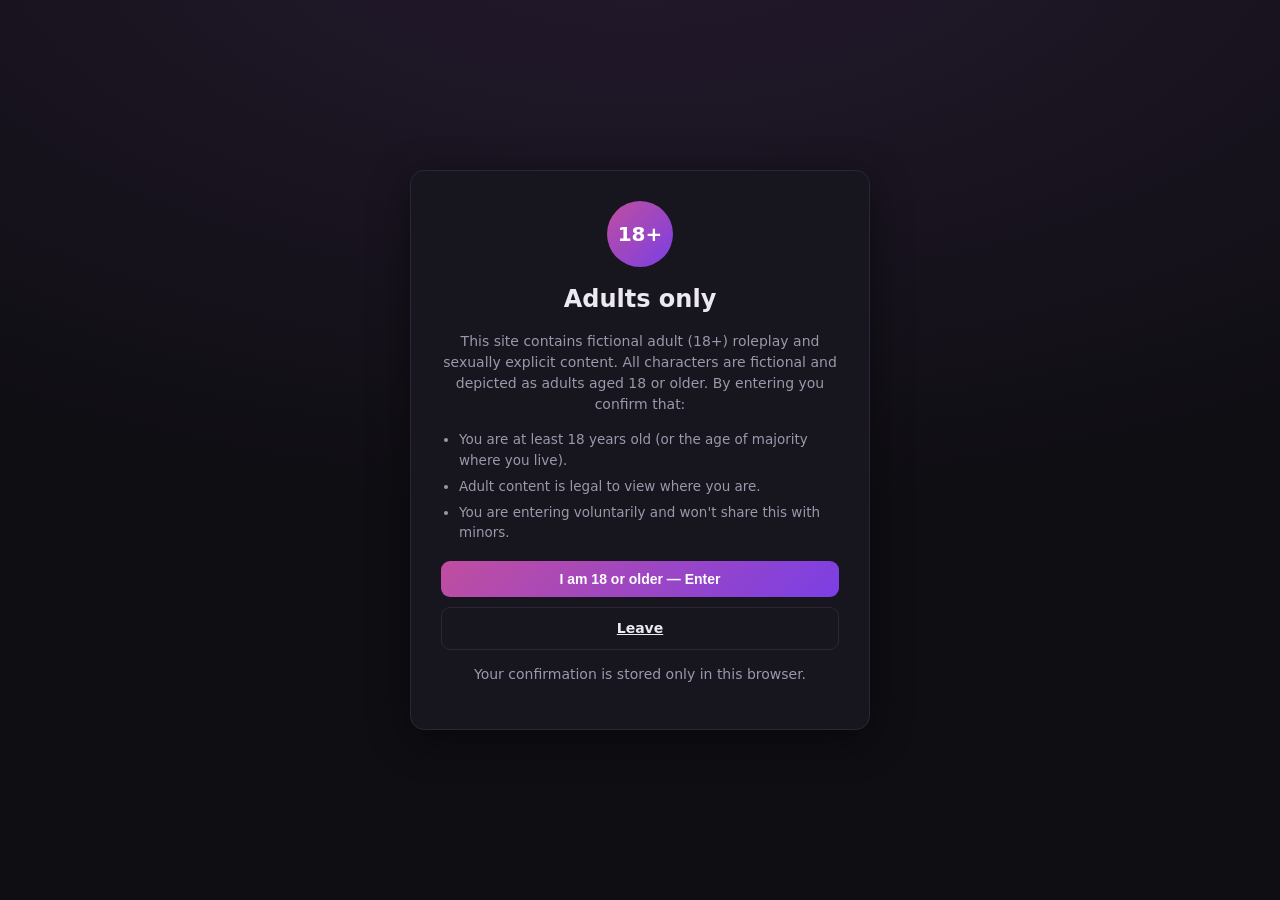
==== index.html @ 4c0aea86 "Add advanced Supernatural and Sci-fi character packs (9 each) Co-Authored-By: Claude Opus 4.8 <norep" ====
<!DOCTYPE html>
<html lang="en">
<head>
  <meta charset="UTF-8" />
  <meta name="viewport" content="width=device-width, initial-scale=1.0" />
  <meta name="robots" content="noindex, nofollow" />
  <title>Roleplay Chat</title>
  <link rel="stylesheet" href="css/style.css" />
</head>
<body>

  <!-- ============ AGE GATE ============ -->
  <div id="age-gate" class="age-gate" hidden>
    <div class="age-gate__box">
      <div class="age-gate__badge">18+</div>
      <h1>Adults only</h1>
      <p>This site contains fictional adult (18+) roleplay and sexually explicit
         content. All characters are fictional and depicted as adults aged 18 or
         older. By entering you confirm that:</p>
      <ul>
        <li>You are at least 18 years old (or the age of majority where you live).</li>
        <li>Adult content is legal to view where you are.</li>
        <li>You are entering voluntarily and won't share this with minors.</li>
      </ul>
      <div class="age-gate__actions">
        <button id="age-confirm" class="btn btn--primary">I am 18 or older — Enter</button>
        <a href="https://www.google.com" class="btn btn--ghost">Leave</a>
      </div>
      <p class="age-gate__fine">Your confirmation is stored only in this browser.</p>
    </div>
  </div>

  <!-- ============ MAIN APP ============ -->
  <div id="app" class="app" hidden>

    <!-- Sidebar -->
    <aside class="sidebar" id="sidebar">
      <div class="sidebar__head">
        <span class="brand">Roleplay</span>
        <button class="icon-btn" id="sidebar-close" title="Close">&times;</button>
      </div>

      <button class="btn btn--primary btn--block" id="new-character-btn">+ New character</button>
      <button class="btn btn--ghost btn--block" id="browse-btn" style="margin-top:8px">✨ Browse premade</button>
      <button class="btn btn--ghost btn--block" id="import-btn" style="margin-top:8px">⬇ Import card</button>

      <div class="sidebar__section-label">Characters</div>
      <div id="character-list" class="char-list"></div>

      <div class="sidebar__foot">
        <button class="btn btn--ghost btn--block" id="settings-btn">⚙ Settings</button>
      </div>
    </aside>

    <!-- Main panel -->
    <main class="main">
      <header class="topbar">
        <button class="icon-btn" id="sidebar-open" title="Menu">☰</button>
        <div class="topbar__title" id="topbar-title">Select a character</div>
        <div class="topbar__actions">
          <button class="icon-btn" id="chats-btn" title="All chats with this character" hidden>💬</button>
          <button class="icon-btn" id="memory-btn" title="What they remember" hidden>🧠</button>
          <button class="icon-btn" id="new-chat-btn" title="New scene (keeps memory)" hidden>New</button>
          <button class="icon-btn" id="edit-char-btn" title="Edit character" hidden>Edit</button>
        </div>
      </header>

      <!-- Empty / welcome state -->
      <section id="welcome" class="welcome">
        <div class="welcome__inner">
          <h2>Your private roleplay space</h2>
          <p>Create a character to begin, or pick one from the left.</p>
          <button class="btn btn--primary" id="welcome-new-btn">+ Create your first character</button>
          <button class="btn btn--ghost" id="welcome-browse-btn" style="margin-left:8px">✨ Browse premade</button>
          <p class="welcome__hint" id="welcome-key-hint" hidden>
            ⚠ You haven't added your free AI key yet.
            <button class="linkbtn" id="welcome-open-settings">Add it in Settings →</button>
          </p>
        </div>
      </section>

      <!-- Chat -->
      <section id="chat" class="chat" hidden>
        <div id="messages" class="messages"></div>
        <form id="composer" class="composer">
          <textarea id="composer-input" class="composer__input" rows="1"
                    placeholder="Message, *action*, /image …, /remember …, /continue"></textarea>
          <button type="button" class="btn btn--ghost composer__send" id="image-btn"
                  title="Generate image (uses typed text, or a picture of the character)">🎨</button>
          <button type="submit" class="btn btn--primary composer__send" id="send-btn">Send</button>
        </form>
        <div class="composer__row">
          <button class="linkbtn" id="regen-btn" type="button">↻ Regenerate</button>
          <span class="composer__status" id="chat-status"></span>
        </div>
      </section>
    </main>
  </div>

  <!-- ============ CHARACTER EDITOR MODAL ============ -->
  <div id="char-modal" class="modal" hidden>
    <div class="modal__box">
      <div class="modal__head">
        <h2 id="char-modal-title">New character</h2>
        <button class="icon-btn" id="char-modal-close">&times;</button>
      </div>
      <div class="modal__body">
        <div class="cf-avatar">
          <div class="cf-avatar__frame"><img id="cf-avatar-img" class="cf-avatar__img" alt="avatar" /></div>
          <button type="button" class="btn btn--ghost" id="cf-reroll">🎲 Reroll avatar</button>
        </div>
        <label>Name
          <input type="text" id="cf-name" placeholder="e.g. Aria" maxlength="60" />
        </label>
        <label>Age <span class="hint">(must be 18+)</span>
          <input type="number" id="cf-age" min="18" max="999" value="21" />
        </label>
        <label>Short description / appearance
          <textarea id="cf-appearance" rows="2" placeholder="Looks, vibe, style…"></textarea>
        </label>
        <label>Personality
          <textarea id="cf-personality" rows="3" placeholder="Traits, likes, quirks, how they speak…"></textarea>
        </label>
        <label>Scenario / setting
          <textarea id="cf-scenario" rows="3" placeholder="Where you are, your relationship, what's happening…"></textarea>
        </label>
        <label>First message (greeting)
          <textarea id="cf-greeting" rows="3" placeholder="What the character says first…"></textarea>
        </label>
        <label>Tags <span class="hint">(comma separated)</span>
          <input type="text" id="cf-tags" placeholder="e.g. romance, fantasy" />
        </label>
      </div>
      <div class="modal__foot">
        <button class="btn btn--danger" id="cf-delete" hidden>Delete</button>
        <div class="spacer"></div>
        <button class="btn btn--ghost" id="cf-cancel">Cancel</button>
        <button class="btn btn--primary" id="cf-save">Save</button>
      </div>
    </div>
  </div>

  <!-- ============ GALLERY MODAL ============ -->
  <div id="gallery-modal" class="modal" hidden>
    <div class="modal__box modal__box--wide">
      <div class="modal__head">
        <h2>Browse premade characters</h2>
        <button class="icon-btn" id="gallery-close">&times;</button>
      </div>
      <div class="gallery__controls">
        <input type="text" id="gallery-search" placeholder="Search by name, trait, scenario…" />
        <div id="gallery-tags" class="chips"></div>
      </div>
      <div class="modal__body">
        <p class="hint" style="margin:-4px 0 12px">
          All characters are original fictional adults (18+). Pick one to copy into
          your list — you can edit everything before saving. Avatars are generated
          on first view, so they may take a moment to appear.
        </p>
        <div id="gallery-grid" class="gallery__grid"></div>
      </div>
    </div>
  </div>

  <!-- ============ IMPORT MODAL ============ -->
  <div id="import-modal" class="modal" hidden>
    <div class="modal__box">
      <div class="modal__head">
        <h2>Import a character card</h2>
        <button class="icon-btn" id="import-close">&times;</button>
      </div>
      <div class="modal__body">
        <p class="hint" style="margin-top:0">
          Bring in characters from Chub / CharacterHub, JanitorAI, SpicyChat,
          SillyTavern, TavernAI and similar sites. On the site, use its
          <b>Export</b> / <b>Download</b> button to get the character's
          <b>PNG card</b> or <b>JSON</b>, then drop it here. All imports are
          treated as fictional adults (18+).
        </p>
        <div id="import-drop" class="dropzone">
          <div>📥 Drop a <b>.png</b> card or <b>.json</b> here</div>
          <div class="hint">or</div>
          <label class="btn btn--ghost" for="import-file">Choose a file</label>
          <input type="file" id="import-file" accept=".png,.json,image/png,application/json" hidden />
        </div>
        <label style="margin-top:16px">…or paste character JSON
          <textarea id="import-paste" rows="5" placeholder='{ "name": "...", "description": "...", "first_mes": "..." }'></textarea>
        </label>
        <button class="btn btn--primary btn--block" id="import-paste-btn">Import pasted JSON</button>
      </div>
    </div>
  </div>

  <!-- ============ SESSIONS MODAL ============ -->
  <div id="sessions-modal" class="modal" hidden>
    <div class="modal__box">
      <div class="modal__head">
        <h2 id="sessions-title">Chats</h2>
        <button class="icon-btn" id="sessions-close">&times;</button>
      </div>
      <div class="modal__body">
        <p class="hint" style="margin-top:0">Keep several separate scenes with the same character.
          Each has its own messages, and they remember you in all of them.</p>
        <div id="sessions-list" class="slist"></div>
      </div>
      <div class="modal__foot">
        <button class="btn btn--primary btn--block" id="sessions-new">+ New scene</button>
      </div>
    </div>
  </div>

  <!-- ============ MEMORY MODAL ============ -->
  <div id="memory-modal" class="modal" hidden>
    <div class="modal__box">
      <div class="modal__head">
        <h2 id="memory-title">Memory</h2>
        <button class="icon-btn" id="memory-close">&times;</button>
      </div>
      <div class="modal__body">
        <p class="hint" style="margin-top:0">This is what the character carries into every new chat.
          Edit it freely — anything you write here they will treat as true.</p>
        <label>Story so far <span class="hint">(auto-written every few turns)</span>
          <textarea id="memory-summary" rows="6" placeholder="Nothing remembered yet…"></textarea>
        </label>
        <label>Pinned facts <span class="hint">(one per line — always remembered)</span>
          <textarea id="memory-facts" rows="5" placeholder="e.g. My name is Alex&#10;I like being called sir"></textarea>
        </label>
      </div>
      <div class="modal__foot">
        <button class="btn btn--danger" id="memory-forget">Forget all</button>
        <div class="spacer"></div>
        <button class="btn btn--primary" id="memory-save">Save</button>
      </div>
    </div>
  </div>

  <!-- ============ SETTINGS MODAL ============ -->
  <div id="settings-modal" class="modal" hidden>
    <div class="modal__box">
      <div class="modal__head">
        <h2>Settings</h2>
        <button class="icon-btn" id="settings-modal-close">&times;</button>
      </div>
      <div class="modal__body">
        <div class="setup-guide">
          <strong>Get your free AI key (2 min, no credit card):</strong>
          <ol>
            <li>Open <a href="https://openrouter.ai" target="_blank" rel="noopener">openrouter.ai</a> and sign in.</li>
            <li>Go to <b>Keys</b> → <b>Create Key</b> → copy it.</li>
            <li>Paste it below. It's saved only in this browser.</li>
          </ol>
        </div>

        <label>OpenRouter API key
          <input type="password" id="set-key" placeholder="sk-or-..." autocomplete="off" />
        </label>

        <label>Model
          <select id="set-model"></select>
        </label>
        <p class="hint" id="model-hint"></p>

        <label>Response length (max tokens)
          <input type="number" id="set-maxtokens" min="128" max="4096" step="64" value="800" />
        </label>

        <label>Creativity (temperature): <span id="temp-val">0.9</span>
          <input type="range" id="set-temp" min="0" max="1.5" step="0.05" value="0.9" />
        </label>

        <label class="chk">
          <input type="checkbox" id="set-stream" /> Stream replies as they are written
        </label>

        <hr />
        <div class="setup-guide">
          <strong>🧑 Your persona</strong> — tell characters who <em>you</em> are.
          They'll use this in every chat.
        </div>
        <label class="chk">
          <input type="checkbox" id="set-persona-on" /> Use my persona
        </label>
        <label>Your name
          <input type="text" id="set-persona-name" placeholder="What characters call you" />
        </label>
        <label>About you
          <textarea id="set-persona-desc" rows="3" placeholder="Age, appearance, personality, what you like — whatever you want them to know."></textarea>
        </label>

        <hr />
        <div class="setup-guide">
          <strong>🔊 Read aloud</strong> — have replies spoken out loud, hands-free.
          Uses your device's built-in voices, free and offline.
        </div>
        <label class="chk">
          <input type="checkbox" id="set-tts-on" /> Read replies aloud automatically
        </label>
        <label>Voice
          <select id="set-tts-voice"></select>
        </label>
        <label>Speed: <span id="tts-rate-val">1</span>
          <input type="range" id="set-tts-rate" min="0.5" max="1.6" step="0.05" value="1" />
        </label>

        <hr />
        <div class="setup-guide">
          <strong>🎨 Image generation</strong> — choose where pictures come from.
          <b>Pollinations</b> is free and needs no key but filters some content.
          <b>Venice</b> is keyed and uncensored (get a key at
          <a href="https://venice.ai" target="_blank" rel="noopener">venice.ai</a> → API).
        </div>
        <label>Image provider
          <select id="set-imgprovider"></select>
        </label>
        <p class="hint" id="imgprovider-hint"></p>

        <label>Image size
          <select id="set-imgsize">
            <option value="512">512 × 512 (fastest)</option>
            <option value="768" selected>768 × 768 (recommended)</option>
            <option value="1024">1024 × 1024 (slow, best)</option>
          </select>
        </label>

        <!-- Pollinations -->
        <div class="prov prov--pollinations">
          <label>Pollinations model
            <select id="set-imgmodel"></select>
          </label>
        </div>

        <!-- Venice -->
        <div class="prov prov--venice" hidden>
          <label>Venice API key
            <input type="password" id="set-venicekey" placeholder="paste your Venice key" autocomplete="off" />
          </label>
          <label>Venice model <span class="hint">(uncensored: venice-sd35, or try lustify-sdxl)</span>
            <input type="text" id="set-venicemodel" placeholder="venice-sd35" />
          </label>
          <label>Image proxy URL <span class="hint">(optional — fixes browser CORS; deploy proxy/ and paste its URL)</span>
            <input type="text" id="set-imgproxy" placeholder="https://your-worker.workers.dev" />
          </label>
          <p class="hint">Keyed image APIs are called from your browser. If Venice blocks that (CORS), deploy the free proxy in <b>proxy/</b> and paste its URL above. Pollinations never needs one.</p>
        </div>

        <!-- Custom -->
        <div class="prov prov--custom" hidden>
          <label>Custom image endpoint <span class="hint">(GET URL; {prompt} and {key} are filled in)</span>
            <input type="text" id="set-imgcustom" placeholder="https://provider/gen?prompt={prompt}&key={key}" />
          </label>
          <label>Custom API key <span class="hint">(only if the endpoint uses {key})</span>
            <input type="password" id="set-imgkey" placeholder="key for {key} above" autocomplete="off" />
          </label>
        </div>

        <hr />
        <div class="danger-zone">
          <button class="btn btn--ghost" id="export-data">Export backup</button>
          <button class="btn btn--ghost" id="import-data">Restore backup</button>
          <input type="file" id="import-data-file" accept=".json,application/json" hidden />
          <button class="btn btn--danger" id="wipe-data">Erase everything</button>
        </div>
      </div>
      <div class="modal__foot">
        <div class="spacer"></div>
        <button class="btn btn--primary" id="settings-save">Save</button>
      </div>
    </div>
  </div>

  <div id="toast" class="toast" hidden></div>

  <script src="js/config.js"></script>
  <script src="js/presets.js"></script>
  <script src="js/uncensored-ais.js"></script>
  <script src="js/flagship-ais.js"></script>
  <script src="js/spicy-females.js"></script>
  <script src="js/pack-romance.js"></script>
  <script src="js/pack-femdom.js"></script>
  <script src="js/pack-fantasy.js"></script>
  <script src="js/pack-supernatural.js"></script>
  <script src="js/pack-scifi.js"></script>
  <script src="js/storage.js"></script>
  <script src="js/agegate.js"></script>
  <script src="js/api.js"></script>
  <script src="js/image.js"></script>
  <script src="js/tts.js"></script>
  <script src="js/memory.js"></script>
  <script src="js/memoryui.js"></script>
  <script src="js/characters.js"></script>
  <script src="js/gallery.js"></script>
  <script src="js/importer.js"></script>
  <script src="js/sessions.js"></script>
  <script src="js/chat.js"></script>
  <script src="js/app.js"></script>
</body>
</html>
---- css/style.css ----
:root {
  --bg: #0f0e13;
  --bg-2: #17151d;
  --bg-3: #1f1c28;
  --panel: #17151d;
  --border: #2b2735;
  --text: #ece9f1;
  --text-dim: #9d97ac;
  --accent: #c04ea0;
  --accent-2: #7b3fe4;
  --accent-grad: linear-gradient(135deg, #c04ea0, #7b3fe4);
  --danger: #e0556b;
  --radius: 14px;
  --radius-sm: 9px;
  --shadow: 0 10px 40px rgba(0,0,0,.45);
}

* { box-sizing: border-box; }
html, body { height: 100%; margin: 0; }
body {
  background: var(--bg);
  color: var(--text);
  font: 15px/1.5 system-ui, -apple-system, "Segoe UI", Roboto, sans-serif;
  overflow: hidden;
}
[hidden] { display: none !important; }
a { color: var(--accent); }

/* ---------- Buttons ---------- */
.btn {
  border: 1px solid var(--border);
  background: var(--bg-3);
  color: var(--text);
  padding: 10px 16px;
  border-radius: var(--radius-sm);
  cursor: pointer;
  font-size: 14px;
  font-weight: 600;
  transition: transform .06s ease, filter .15s ease, background .15s ease;
}
.btn:hover { filter: brightness(1.12); }
.btn:active { transform: translateY(1px); }
.btn--primary { background: var(--accent-grad); border: none; color: #fff; }
.btn--ghost { background: transparent; }
.btn--danger { background: transparent; border-color: var(--danger); color: var(--danger); }
.btn--block { width: 100%; }
.icon-btn {
  background: transparent; border: none; color: var(--text-dim);
  font-size: 20px; cursor: pointer; padding: 6px 10px; border-radius: 8px;
}
.icon-btn:hover { background: var(--bg-3); color: var(--text); }
.linkbtn {
  background: none; border: none; color: var(--accent);
  cursor: pointer; font-size: 13px; padding: 0; font-weight: 600;
}
.linkbtn:hover { text-decoration: underline; }

/* ---------- Age gate ---------- */
.age-gate {
  position: fixed; inset: 0; z-index: 100;
  display: grid; place-items: center; padding: 20px;
  background: radial-gradient(1200px 600px at 50% -10%, #241a2e, var(--bg));
}
.age-gate__box {
  max-width: 460px; width: 100%;
  background: var(--panel); border: 1px solid var(--border);
  border-radius: var(--radius); padding: 30px; box-shadow: var(--shadow);
  text-align: center;
}
.age-gate__badge {
  width: 66px; height: 66px; margin: 0 auto 14px;
  display: grid; place-items: center; border-radius: 50%;
  background: var(--accent-grad); color: #fff; font-weight: 800; font-size: 20px;
}
.age-gate h1 { margin: 0 0 12px; font-size: 24px; }
.age-gate p { color: var(--text-dim); font-size: 14px; }
.age-gate ul { text-align: left; color: var(--text-dim); font-size: 13.5px; margin: 14px 0; padding-left: 18px; }
.age-gate ul li { margin: 6px 0; }
.age-gate__actions { display: flex; flex-direction: column; gap: 10px; margin-top: 18px; }
.age-gate__fine { font-size: 12px; margin-top: 14px; }

/* ---------- App layout ---------- */
.app { display: flex; height: 100%; }

.sidebar {
  width: 270px; flex-shrink: 0;
  background: var(--bg-2); border-right: 1px solid var(--border);
  display: flex; flex-direction: column; padding: 14px;
}
.sidebar__head { display: flex; align-items: center; justify-content: space-between; margin-bottom: 14px; }
.brand {
  font-weight: 800; font-size: 18px;
  background: var(--accent-grad); -webkit-background-clip: text; background-clip: text; color: transparent;
}
#sidebar-close { display: none; }
.sidebar__section-label { color: var(--text-dim); font-size: 12px; text-transform: uppercase; letter-spacing: .05em; margin: 18px 4px 8px; }
.char-list { flex: 1; overflow-y: auto; display: flex; flex-direction: column; gap: 6px; }
.sidebar__foot { margin-top: 12px; }

.char-item {
  display: flex; align-items: center; gap: 10px;
  padding: 9px 10px; border-radius: var(--radius-sm); cursor: pointer;
  border: 1px solid transparent;
}
.char-item:hover { background: var(--bg-3); }
.char-item.is-active { background: var(--bg-3); border-color: var(--border); }
.char-item__avatar {
  width: 34px; height: 34px; border-radius: 50%; flex-shrink: 0; overflow: hidden;
  display: grid; place-items: center; font-weight: 700; color: #fff;
  background: var(--accent-grad); font-size: 15px;
}
.char-item__avatarimg { width: 100%; height: 100%; object-fit: cover; }
.char-item__name { font-weight: 600; font-size: 14px; }
.char-item__meta { font-size: 12px; color: var(--text-dim); }

/* ---------- Main ---------- */
.main { flex: 1; display: flex; flex-direction: column; min-width: 0; }
.topbar {
  display: flex; align-items: center; gap: 10px;
  padding: 12px 16px; border-bottom: 1px solid var(--border); background: var(--bg-2);
}
#sidebar-open { display: none; }
.topbar__title { font-weight: 700; flex: 1; overflow: hidden; text-overflow: ellipsis; white-space: nowrap; }
.topbar__actions { display: flex; gap: 4px; }
.topbar__actions .icon-btn { font-size: 14px; font-weight: 600; }

/* ---------- Welcome ---------- */
.welcome { flex: 1; display: grid; place-items: center; padding: 30px; }
.welcome__inner { text-align: center; max-width: 420px; }
.welcome__inner h2 { margin: 0 0 8px; }
.welcome__inner p { color: var(--text-dim); }
.welcome__hint { margin-top: 20px; background: var(--bg-3); padding: 12px; border-radius: var(--radius-sm); border: 1px solid var(--border); }

/* ---------- Chat ---------- */
.chat { flex: 1; display: flex; flex-direction: column; min-height: 0; }
.messages { flex: 1; overflow-y: auto; padding: 20px; display: flex; flex-direction: column; gap: 14px; }
.msg { max-width: 760px; width: fit-content; padding: 11px 15px; border-radius: var(--radius); white-space: pre-wrap; word-wrap: break-word; }
.msg--user { align-self: flex-end; background: var(--accent-2); color: #fff; border-bottom-right-radius: 4px; }
.msg--bot { align-self: flex-start; background: var(--bg-3); border: 1px solid var(--border); border-bottom-left-radius: 4px; }
.msg--bot em { color: var(--text-dim); font-style: italic; }
.msg__typing { display: inline-flex; gap: 4px; }
.msg__typing span { width: 7px; height: 7px; border-radius: 50%; background: var(--text-dim); animation: blink 1.2s infinite; }
.msg__typing span:nth-child(2){ animation-delay:.2s } .msg__typing span:nth-child(3){ animation-delay:.4s }
@keyframes blink { 0%,60%,100%{opacity:.3} 30%{opacity:1} }

.msg--image { padding: 8px; max-width: 420px; }
.msg__img { display: block; width: 100%; border-radius: 10px; }
.msg__imgcap { margin-top: 8px; font-size: 12px; color: var(--text-dim); line-height: 1.35; }
.msg__imgloading { display: flex; align-items: center; gap: 8px; padding: 30px 14px; color: var(--text-dim); font-size: 13px; }

.composer { display: flex; gap: 10px; padding: 12px 16px 4px; border-top: 1px solid var(--border); }
#image-btn { font-size: 18px; padding: 10px 14px; }
.composer__input {
  flex: 1; resize: none; background: var(--bg-3); border: 1px solid var(--border);
  color: var(--text); border-radius: var(--radius-sm); padding: 11px 13px; font: inherit; max-height: 160px;
}
.composer__input:focus { outline: none; border-color: var(--accent); }
.composer__send { align-self: flex-end; }
.composer__row { display: flex; align-items: center; gap: 14px; padding: 4px 16px 12px; }
.composer__status { font-size: 12px; color: var(--text-dim); }

/* ---------- Modals ---------- */
.modal { position: fixed; inset: 0; z-index: 90; display: grid; place-items: center; padding: 16px; background: rgba(0,0,0,.6); }
.modal__box { width: 100%; max-width: 520px; max-height: 90vh; display: flex; flex-direction: column;
  background: var(--panel); border: 1px solid var(--border); border-radius: var(--radius); box-shadow: var(--shadow); }
.modal__box--wide { max-width: 900px; }
.modal__head { display: flex; align-items: center; justify-content: space-between; padding: 16px 18px; border-bottom: 1px solid var(--border); }
.modal__head h2 { margin: 0; font-size: 18px; }
.modal__body { padding: 18px; overflow-y: auto; }
.modal__body label { display: block; margin-bottom: 14px; font-size: 13px; color: var(--text-dim); font-weight: 600; }
.modal__body input, .modal__body textarea, .modal__body select {
  width: 100%; margin-top: 6px; background: var(--bg-3); border: 1px solid var(--border);
  color: var(--text); border-radius: var(--radius-sm); padding: 10px 12px; font: inherit; resize: vertical;
}
.modal__body input:focus, .modal__body textarea:focus, .modal__body select:focus { outline: none; border-color: var(--accent); }
.modal__foot { display: flex; align-items: center; gap: 10px; padding: 14px 18px; border-top: 1px solid var(--border); }
.spacer { flex: 1; }
.hint { color: var(--text-dim); font-weight: 400; font-size: 12px; }

.setup-guide { background: var(--bg-3); border: 1px solid var(--border); border-radius: var(--radius-sm); padding: 14px; margin-bottom: 18px; font-size: 13.5px; }
.setup-guide ol { margin: 8px 0 0; padding-left: 18px; color: var(--text-dim); }
.setup-guide li { margin: 4px 0; }
.danger-zone { display: flex; gap: 10px; }
.prov label:last-child { margin-bottom: 0; }

.dropzone {
  border: 2px dashed var(--border); border-radius: var(--radius);
  padding: 26px 16px; text-align: center; display: flex; flex-direction: column;
  align-items: center; gap: 10px; color: var(--text-dim);
}
.dropzone.is-drag { border-color: var(--accent); background: var(--bg-3); }
.dropzone .btn { cursor: pointer; }

/* ---------- Gallery ---------- */
.gallery__controls { padding: 14px 18px 0; }
#gallery-search {
  width: 100%; background: var(--bg-3); border: 1px solid var(--border);
  color: var(--text); border-radius: var(--radius-sm); padding: 10px 12px; font: inherit;
}
#gallery-search:focus { outline: none; border-color: var(--accent); }
.chips { display: flex; flex-wrap: wrap; gap: 7px; margin-top: 12px; }
.chip {
  background: var(--bg-3); border: 1px solid var(--border); color: var(--text-dim);
  padding: 5px 12px; border-radius: 30px; cursor: pointer; font-size: 12.5px; font-weight: 600; text-transform: capitalize;
}
.chip:hover { color: var(--text); }
.chip.is-active { background: var(--accent-grad); border: none; color: #fff; }

.gallery__grid { display: grid; grid-template-columns: repeat(auto-fill, minmax(180px, 1fr)); gap: 14px; }
.gcard {
  background: var(--bg-3); border: 1px solid var(--border); border-radius: var(--radius);
  overflow: hidden; display: flex; flex-direction: column;
}
.gcard__imgwrap {
  position: relative; width: 100%; aspect-ratio: 1;
  display: grid; place-items: center;
  background: var(--accent-grad); color: #fff; font-weight: 800; font-size: 30px;
}
.gcard__img {
  position: absolute; inset: 0; width: 100%; height: 100%; object-fit: cover;
  opacity: 0; transition: opacity .3s ease;
}
.gcard__imgwrap.is-loaded .gcard__img { opacity: 1; }
.gcard__body { padding: 10px 12px; flex: 1; }
.gcard__name { font-weight: 700; font-size: 15px; }
.gcard__meta { font-size: 12px; color: var(--text-dim); text-transform: capitalize; margin-bottom: 6px; }
.gcard__desc { font-size: 12.5px; color: var(--text-dim); line-height: 1.4;
  display: -webkit-box; -webkit-line-clamp: 3; -webkit-box-orient: vertical; overflow: hidden; }
.gcard__tags { font-size: 11px; color: var(--accent); margin-top: 8px; text-transform: capitalize; }
.gcard .btn { margin: 0 10px 10px; }

/* Curated rows */
.gallery__rows { display: flex; flex-direction: column; gap: 22px; }
.grow__title { font-weight: 700; font-size: 15px; margin: 0 0 10px; }
.grow__track { display: flex; gap: 12px; overflow-x: auto; padding-bottom: 6px; scroll-snap-type: x proximity; }
.grow__track::-webkit-scrollbar { height: 8px; }
.grow__track::-webkit-scrollbar-thumb { background: var(--border); border-radius: 4px; }
.gcard--row { width: 165px; flex: 0 0 165px; scroll-snap-align: start; }

/* Editor avatar preview */
.cf-avatar { display: flex; flex-direction: column; align-items: center; gap: 10px; margin-bottom: 18px; }
.cf-avatar__frame {
  width: 104px; height: 104px; border-radius: 50%; overflow: hidden;
  border: 2px solid var(--border); background: var(--bg-3); flex-shrink: 0;
}
.cf-avatar__img { width: 100%; height: 100%; object-fit: cover; }

/* ---------- Toast ---------- */
.toast {
  position: fixed; bottom: 24px; left: 50%; transform: translateX(-50%);
  background: var(--bg-3); border: 1px solid var(--border); color: var(--text);
  padding: 11px 18px; border-radius: 30px; z-index: 200; box-shadow: var(--shadow); font-size: 14px;
}

/* ---------- Mobile ---------- */
@media (max-width: 760px) {
  .sidebar {
    position: fixed; inset: 0 auto 0 0; z-index: 80; transform: translateX(-100%);
    transition: transform .22s ease; box-shadow: var(--shadow);
  }
  .sidebar.is-open { transform: translateX(0); }
  #sidebar-close, #sidebar-open { display: block; }
  .msg { max-width: 90%; }
}

/* ---------- Message wrappers + per-message actions ---------- */
.msgwrap { display: flex; flex-direction: column; gap: 4px; max-width: 100%; }
.msgwrap--user { align-items: flex-end; }
.msgwrap--bot  { align-items: flex-start; }
.msgwrap .msg { max-width: 760px; }

.msgacts { display: flex; gap: 2px; align-items: center; opacity: 0; transition: opacity .15s ease; flex-wrap: wrap; }
.msgwrap:hover .msgacts,
.msgwrap:last-child .msgacts { opacity: 1; }
@media (hover: none) { .msgacts { opacity: 1; } }

.msgact {
  background: transparent; border: 1px solid transparent; color: var(--text-dim);
  font-size: 13px; padding: 3px 7px; border-radius: 7px; cursor: pointer; line-height: 1;
}
.msgact:hover { background: var(--bg-3); border-color: var(--border); color: var(--text); }
.msgact--count { color: var(--text-dim); font-size: 12px; cursor: default; padding: 3px 4px; }

.msg__edit {
  width: 100%; max-width: 760px; min-height: 90px;
  background: var(--bg-3); border: 1px solid var(--accent); color: var(--text);
  border-radius: var(--radius); padding: 11px 14px; font: inherit; resize: vertical;
}
.msg__edit:focus { outline: none; }

/* ---------- Chat sessions list ---------- */
.slist { display: flex; flex-direction: column; gap: 8px; }
.srow {
  display: flex; align-items: center; gap: 8px;
  background: var(--bg-3); border: 1px solid var(--border);
  border-radius: var(--radius-sm); padding: 10px 12px;
}
.srow.is-active { border-color: var(--accent); }
.srow__main { flex: 1; cursor: pointer; min-width: 0; }
.srow__title { font-weight: 600; font-size: 14px; overflow: hidden; text-overflow: ellipsis; white-space: nowrap; }
.srow__meta { font-size: 12px; color: var(--text-dim); margin-top: 2px; }
.srow__acts { display: flex; gap: 2px; flex-shrink: 0; }

/* ---------- Checkbox rows in settings ---------- */
.chk {
  display: flex !important; align-items: center; gap: 10px;
  color: var(--text) !important; font-weight: 600; cursor: pointer;
}
.chk input { width: auto !important; margin: 0 !important; accent-color: var(--accent); transform: scale(1.15); }
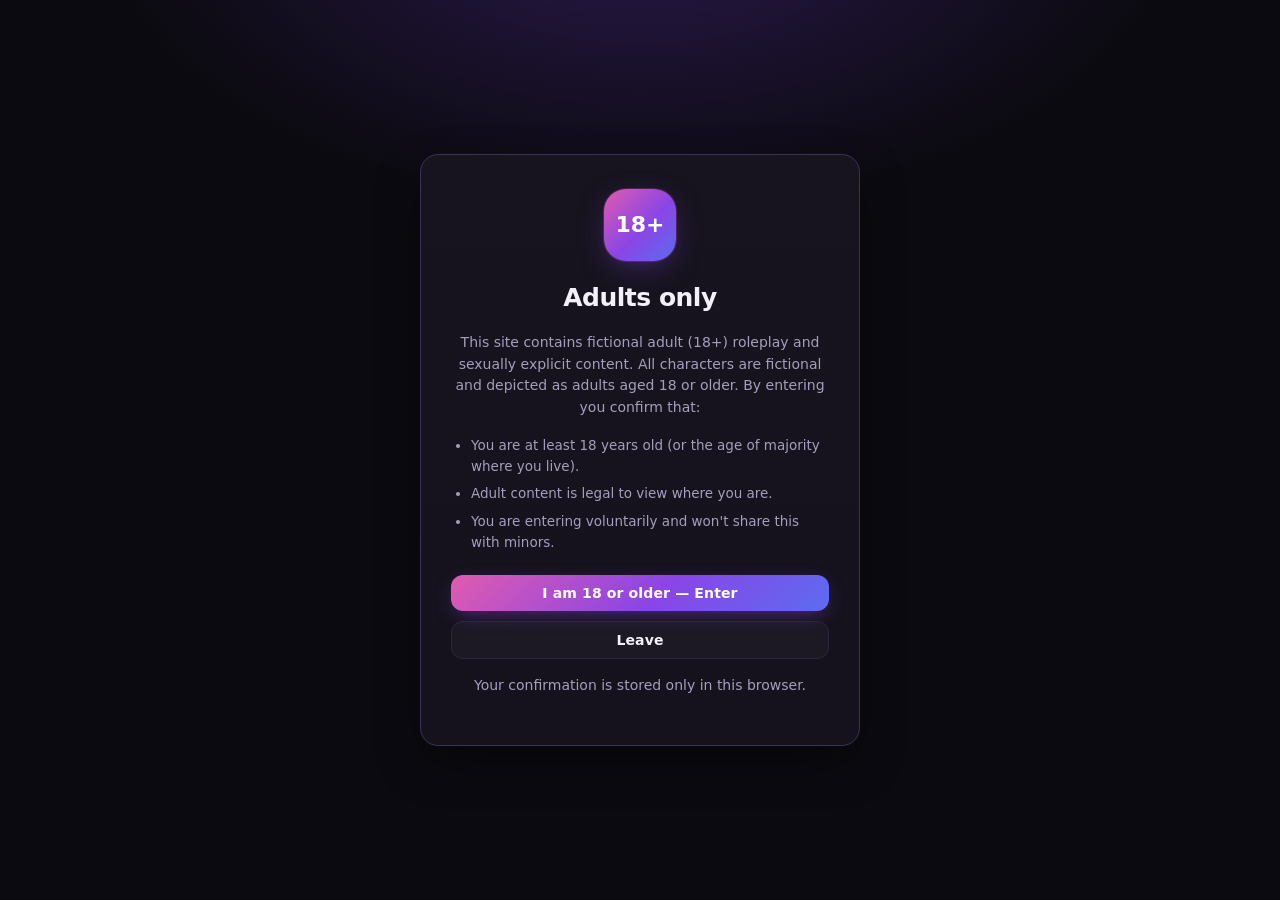
==== commit 6907ba7e: "Add con-artist character: Delilah 'Silk' Vance A charming, silver-tongued grifter for fictional role" ====
--- a/index.html
+++ b/index.html
@@ -373,13 +373,19 @@
   <script src="js/config.js"></script>
   <script src="js/presets.js"></script>
   <script src="js/uncensored-ais.js"></script>
-  <script src="js/flagship-ais.js"></script>
   <script src="js/spicy-females.js"></script>
   <script src="js/pack-romance.js"></script>
   <script src="js/pack-femdom.js"></script>
   <script src="js/pack-fantasy.js"></script>
   <script src="js/pack-supernatural.js"></script>
   <script src="js/pack-scifi.js"></script>
+  <script src="js/pack-slice.js"></script>
+  <script src="js/pack-playful.js"></script>
+  <script src="js/pack-mature.js"></script>
+  <script src="js/pack-monster.js"></script>
+  <script src="js/pack-office.js"></script>
+  <script src="js/pack-groups.js"></script>
+  <script src="js/pack-extra.js"></script>
   <script src="js/storage.js"></script>
   <script src="js/agegate.js"></script>
   <script src="js/api.js"></script>
--- a/css/style.css
+++ b/css/style.css
@@ -1,309 +1,396 @@
+/* ============================================================
+   Roleplay Chat — v2 UI
+   Polished, modern dark theme. Class names preserved so the
+   existing JS keeps working; this is a visual overhaul.
+   ============================================================ */
+
 :root {
-  --bg: #0f0e13;
-  --bg-2: #17151d;
-  --bg-3: #1f1c28;
-  --panel: #17151d;
-  --border: #2b2735;
-  --text: #ece9f1;
-  --text-dim: #9d97ac;
-  --accent: #c04ea0;
-  --accent-2: #7b3fe4;
-  --accent-grad: linear-gradient(135deg, #c04ea0, #7b3fe4);
-  --danger: #e0556b;
-  --radius: 14px;
-  --radius-sm: 9px;
-  --shadow: 0 10px 40px rgba(0,0,0,.45);
+  --bg:        #0b0a10;
+  --bg-1:      #121019;
+  --bg-2:      #17141f;
+  --bg-3:      #201b2b;
+  --bg-4:      #2a2438;
+  --panel:     #15121d;
+  --glass:     rgba(28, 22, 40, 0.72);
+  --border:    #2c2640;
+  --border-2:  #3a3355;
+  --text:      #f3f0f9;
+  --text-dim:  #a49fbb;
+  --text-mute: #726c88;
+  --accent:    #d24ba6;
+  --accent-2:  #7b3fe4;
+  --accent-3:  #4f8cff;
+  --accent-grad: linear-gradient(135deg, #e05bb0 0%, #8a45e6 55%, #5b6cf0 100%);
+  --accent-soft: rgba(210, 75, 166, 0.14);
+  --danger:    #ff5c74;
+  --ok:        #46d19e;
+  --radius:    18px;
+  --radius-sm: 12px;
+  --radius-xs: 9px;
+  --shadow:    0 18px 50px -12px rgba(0,0,0,.6);
+  --shadow-sm: 0 6px 20px -6px rgba(0,0,0,.5);
+  --glow:      0 0 0 1px rgba(210,75,166,.25), 0 8px 30px -8px rgba(138,69,230,.5);
+  --font: "Inter", system-ui, -apple-system, "Segoe UI", Roboto, "Helvetica Neue", sans-serif;
 }
 
 * { box-sizing: border-box; }
 html, body { height: 100%; margin: 0; }
 body {
-  background: var(--bg);
+  background:
+    radial-gradient(1100px 700px at 15% -10%, rgba(123,63,228,.18), transparent 60%),
+    radial-gradient(900px 600px at 100% 0%, rgba(210,75,166,.14), transparent 55%),
+    var(--bg);
   color: var(--text);
-  font: 15px/1.5 system-ui, -apple-system, "Segoe UI", Roboto, sans-serif;
+  font: 15px/1.55 var(--font);
+  -webkit-font-smoothing: antialiased;
   overflow: hidden;
 }
 [hidden] { display: none !important; }
-a { color: var(--accent); }
+a { color: var(--accent); text-decoration: none; }
+a:hover { text-decoration: underline; }
+::selection { background: rgba(210,75,166,.35); }
+
+/* nicer scrollbars */
+*::-webkit-scrollbar { width: 10px; height: 10px; }
+*::-webkit-scrollbar-thumb { background: var(--bg-4); border-radius: 20px; border: 2px solid transparent; background-clip: padding-box; }
+*::-webkit-scrollbar-thumb:hover { background: var(--border-2); background-clip: padding-box; }
 
 /* ---------- Buttons ---------- */
 .btn {
-  border: 1px solid var(--border);
-  background: var(--bg-3);
+  border: 1px solid var(--border-2);
+  background: linear-gradient(180deg, var(--bg-3), var(--bg-2));
   color: var(--text);
-  padding: 10px 16px;
+  padding: 10px 17px;
   border-radius: var(--radius-sm);
   cursor: pointer;
-  font-size: 14px;
-  font-weight: 600;
-  transition: transform .06s ease, filter .15s ease, background .15s ease;
-}
-.btn:hover { filter: brightness(1.12); }
-.btn:active { transform: translateY(1px); }
-.btn--primary { background: var(--accent-grad); border: none; color: #fff; }
-.btn--ghost { background: transparent; }
-.btn--danger { background: transparent; border-color: var(--danger); color: var(--danger); }
+  font: 600 14px var(--font);
+  letter-spacing: .01em;
+  transition: transform .08s ease, box-shadow .18s ease, filter .18s ease, background .18s ease, border-color .18s ease;
+}
+.btn:hover { transform: translateY(-1px); border-color: var(--accent); box-shadow: var(--shadow-sm); }
+.btn:active { transform: translateY(0); }
+.btn--primary {
+  background: var(--accent-grad); border: none; color: #fff;
+  box-shadow: 0 6px 20px -6px rgba(138,69,230,.6);
+}
+.btn--primary:hover { filter: brightness(1.07); box-shadow: 0 10px 26px -6px rgba(138,69,230,.75); }
+.btn--ghost { background: rgba(255,255,255,.03); border-color: var(--border); }
+.btn--ghost:hover { background: rgba(255,255,255,.06); }
+.btn--danger { background: transparent; border-color: rgba(255,92,116,.5); color: var(--danger); }
+.btn--danger:hover { background: rgba(255,92,116,.1); border-color: var(--danger); }
 .btn--block { width: 100%; }
+
 .icon-btn {
   background: transparent; border: none; color: var(--text-dim);
-  font-size: 20px; cursor: pointer; padding: 6px 10px; border-radius: 8px;
-}
-.icon-btn:hover { background: var(--bg-3); color: var(--text); }
+  font-size: 18px; cursor: pointer; padding: 7px 10px; border-radius: 10px; line-height: 1;
+  transition: background .15s ease, color .15s ease;
+}
+.icon-btn:hover { background: rgba(255,255,255,.07); color: var(--text); }
+
 .linkbtn {
   background: none; border: none; color: var(--accent);
-  cursor: pointer; font-size: 13px; padding: 0; font-weight: 600;
+  cursor: pointer; font: 600 13px var(--font); padding: 0;
 }
 .linkbtn:hover { text-decoration: underline; }
 
 /* ---------- Age gate ---------- */
 .age-gate {
   position: fixed; inset: 0; z-index: 100;
-  display: grid; place-items: center; padding: 20px;
-  background: radial-gradient(1200px 600px at 50% -10%, #241a2e, var(--bg));
+  display: grid; place-items: center; padding: 22px;
+  background:
+    radial-gradient(900px 500px at 50% -10%, rgba(123,63,228,.28), transparent 60%),
+    var(--bg);
 }
 .age-gate__box {
-  max-width: 460px; width: 100%;
-  background: var(--panel); border: 1px solid var(--border);
-  border-radius: var(--radius); padding: 30px; box-shadow: var(--shadow);
+  max-width: 440px; width: 100%;
+  background: linear-gradient(180deg, var(--bg-2), var(--panel));
+  border: 1px solid var(--border-2);
+  border-radius: var(--radius); padding: 34px 30px; box-shadow: var(--shadow);
   text-align: center;
 }
 .age-gate__badge {
-  width: 66px; height: 66px; margin: 0 auto 14px;
-  display: grid; place-items: center; border-radius: 50%;
-  background: var(--accent-grad); color: #fff; font-weight: 800; font-size: 20px;
-}
-.age-gate h1 { margin: 0 0 12px; font-size: 24px; }
+  width: 72px; height: 72px; margin: 0 auto 18px;
+  display: grid; place-items: center; border-radius: 22px;
+  background: var(--accent-grad); color: #fff; font-weight: 800; font-size: 22px;
+  box-shadow: var(--glow);
+}
+.age-gate h1 { margin: 0 0 12px; font-size: 25px; letter-spacing: -.02em; }
 .age-gate p { color: var(--text-dim); font-size: 14px; }
-.age-gate ul { text-align: left; color: var(--text-dim); font-size: 13.5px; margin: 14px 0; padding-left: 18px; }
-.age-gate ul li { margin: 6px 0; }
-.age-gate__actions { display: flex; flex-direction: column; gap: 10px; margin-top: 18px; }
-.age-gate__fine { font-size: 12px; margin-top: 14px; }
+.age-gate ul { text-align: left; color: var(--text-dim); font-size: 13.5px; margin: 16px 0; padding-left: 20px; }
+.age-gate ul li { margin: 7px 0; }
+.age-gate__actions { display: flex; flex-direction: column; gap: 10px; margin-top: 22px; }
+.age-gate__fine { font-size: 12px; margin-top: 16px; color: var(--text-mute); }
 
 /* ---------- App layout ---------- */
 .app { display: flex; height: 100%; }
 
 .sidebar {
-  width: 270px; flex-shrink: 0;
-  background: var(--bg-2); border-right: 1px solid var(--border);
-  display: flex; flex-direction: column; padding: 14px;
-}
-.sidebar__head { display: flex; align-items: center; justify-content: space-between; margin-bottom: 14px; }
+  width: 288px; flex-shrink: 0;
+  background: linear-gradient(180deg, var(--bg-1), var(--bg));
+  border-right: 1px solid var(--border);
+  display: flex; flex-direction: column; padding: 16px;
+}
+.sidebar__head { display: flex; align-items: center; justify-content: space-between; margin-bottom: 16px; padding: 2px; }
 .brand {
-  font-weight: 800; font-size: 18px;
+  font-weight: 800; font-size: 20px; letter-spacing: -.02em;
   background: var(--accent-grad); -webkit-background-clip: text; background-clip: text; color: transparent;
 }
+.brand::before { content: "❤"; -webkit-text-fill-color: initial; margin-right: 7px; font-size: 15px; filter: hue-rotate(-10deg); }
 #sidebar-close { display: none; }
-.sidebar__section-label { color: var(--text-dim); font-size: 12px; text-transform: uppercase; letter-spacing: .05em; margin: 18px 4px 8px; }
-.char-list { flex: 1; overflow-y: auto; display: flex; flex-direction: column; gap: 6px; }
-.sidebar__foot { margin-top: 12px; }
+.sidebar__section-label { color: var(--text-mute); font-size: 11px; text-transform: uppercase; letter-spacing: .12em; margin: 20px 6px 10px; font-weight: 700; }
+.char-list { flex: 1; overflow-y: auto; display: flex; flex-direction: column; gap: 4px; margin: 0 -4px; padding: 0 4px; }
+.sidebar__foot { margin-top: 12px; padding-top: 12px; border-top: 1px solid var(--border); }
 
 .char-item {
-  display: flex; align-items: center; gap: 10px;
+  display: flex; align-items: center; gap: 12px;
   padding: 9px 10px; border-radius: var(--radius-sm); cursor: pointer;
-  border: 1px solid transparent;
-}
-.char-item:hover { background: var(--bg-3); }
-.char-item.is-active { background: var(--bg-3); border-color: var(--border); }
+  border: 1px solid transparent; transition: background .14s ease, border-color .14s ease;
+}
+.char-item:hover { background: rgba(255,255,255,.04); }
+.char-item.is-active { background: var(--accent-soft); border-color: rgba(210,75,166,.35); }
 .char-item__avatar {
-  width: 34px; height: 34px; border-radius: 50%; flex-shrink: 0; overflow: hidden;
+  width: 40px; height: 40px; border-radius: 13px; flex-shrink: 0; overflow: hidden;
   display: grid; place-items: center; font-weight: 700; color: #fff;
-  background: var(--accent-grad); font-size: 15px;
+  background: var(--accent-grad); font-size: 15px; box-shadow: var(--shadow-sm);
 }
 .char-item__avatarimg { width: 100%; height: 100%; object-fit: cover; }
 .char-item__name { font-weight: 600; font-size: 14px; }
-.char-item__meta { font-size: 12px; color: var(--text-dim); }
+.char-item__meta { font-size: 12px; color: var(--text-mute); margin-top: 1px; }
 
 /* ---------- Main ---------- */
 .main { flex: 1; display: flex; flex-direction: column; min-width: 0; }
 .topbar {
   display: flex; align-items: center; gap: 10px;
-  padding: 12px 16px; border-bottom: 1px solid var(--border); background: var(--bg-2);
+  padding: 13px 18px; border-bottom: 1px solid var(--border);
+  background: var(--glass); backdrop-filter: blur(14px); -webkit-backdrop-filter: blur(14px);
+  z-index: 5;
 }
 #sidebar-open { display: none; }
-.topbar__title { font-weight: 700; flex: 1; overflow: hidden; text-overflow: ellipsis; white-space: nowrap; }
-.topbar__actions { display: flex; gap: 4px; }
-.topbar__actions .icon-btn { font-size: 14px; font-weight: 600; }
+.topbar__title { font-weight: 700; font-size: 15.5px; flex: 1; overflow: hidden; text-overflow: ellipsis; white-space: nowrap; letter-spacing: -.01em; }
+.topbar__actions { display: flex; gap: 2px; }
+.topbar__actions .icon-btn { font-size: 15px; }
 
 /* ---------- Welcome ---------- */
 .welcome { flex: 1; display: grid; place-items: center; padding: 30px; }
-.welcome__inner { text-align: center; max-width: 420px; }
-.welcome__inner h2 { margin: 0 0 8px; }
-.welcome__inner p { color: var(--text-dim); }
-.welcome__hint { margin-top: 20px; background: var(--bg-3); padding: 12px; border-radius: var(--radius-sm); border: 1px solid var(--border); }
+.welcome__inner { text-align: center; max-width: 460px; }
+.welcome__inner h2 { margin: 0 0 10px; font-size: 27px; letter-spacing: -.02em; }
+.welcome__inner p { color: var(--text-dim); margin: 0 0 22px; }
+.welcome__hint { margin-top: 24px; background: var(--bg-2); padding: 14px 16px; border-radius: var(--radius-sm); border: 1px solid var(--border); font-size: 13.5px; }
 
 /* ---------- Chat ---------- */
 .chat { flex: 1; display: flex; flex-direction: column; min-height: 0; }
-.messages { flex: 1; overflow-y: auto; padding: 20px; display: flex; flex-direction: column; gap: 14px; }
-.msg { max-width: 760px; width: fit-content; padding: 11px 15px; border-radius: var(--radius); white-space: pre-wrap; word-wrap: break-word; }
-.msg--user { align-self: flex-end; background: var(--accent-2); color: #fff; border-bottom-right-radius: 4px; }
-.msg--bot { align-self: flex-start; background: var(--bg-3); border: 1px solid var(--border); border-bottom-left-radius: 4px; }
-.msg--bot em { color: var(--text-dim); font-style: italic; }
-.msg__typing { display: inline-flex; gap: 4px; }
-.msg__typing span { width: 7px; height: 7px; border-radius: 50%; background: var(--text-dim); animation: blink 1.2s infinite; }
+.messages { flex: 1; overflow-y: auto; padding: 22px clamp(14px, 5vw, 60px); display: flex; flex-direction: column; gap: 6px; }
+
+.msgwrap { display: flex; flex-direction: column; gap: 5px; max-width: 100%; margin-bottom: 6px; }
+.msgwrap--user { align-items: flex-end; }
+.msgwrap--bot  { align-items: flex-start; }
+.msgwrap .msg { max-width: min(760px, 88%); }
+
+.msg {
+  width: fit-content; padding: 12px 16px; border-radius: var(--radius);
+  white-space: pre-wrap; word-wrap: break-word; line-height: 1.6;
+  animation: msgIn .22s ease;
+}
+@keyframes msgIn { from { opacity: 0; transform: translateY(6px); } to { opacity: 1; transform: none; } }
+.msg--user {
+  background: var(--accent-grad); color: #fff; border-bottom-right-radius: 6px;
+  box-shadow: 0 6px 18px -8px rgba(138,69,230,.55);
+}
+.msg--bot {
+  background: var(--bg-2); border: 1px solid var(--border); border-bottom-left-radius: 6px;
+}
+.msg--bot em { color: var(--accent); font-style: italic; opacity: .92; }
+.msg__typing { display: inline-flex; gap: 5px; padding: 2px 0; }
+.msg__typing span { width: 7px; height: 7px; border-radius: 50%; background: var(--accent); animation: blink 1.2s infinite; }
 .msg__typing span:nth-child(2){ animation-delay:.2s } .msg__typing span:nth-child(3){ animation-delay:.4s }
-@keyframes blink { 0%,60%,100%{opacity:.3} 30%{opacity:1} }
-
-.msg--image { padding: 8px; max-width: 420px; }
-.msg__img { display: block; width: 100%; border-radius: 10px; }
-.msg__imgcap { margin-top: 8px; font-size: 12px; color: var(--text-dim); line-height: 1.35; }
-.msg__imgloading { display: flex; align-items: center; gap: 8px; padding: 30px 14px; color: var(--text-dim); font-size: 13px; }
-
-.composer { display: flex; gap: 10px; padding: 12px 16px 4px; border-top: 1px solid var(--border); }
-#image-btn { font-size: 18px; padding: 10px 14px; }
+@keyframes blink { 0%,60%,100%{opacity:.25; transform: translateY(0)} 30%{opacity:1; transform: translateY(-3px)} }
+
+.msg--image { padding: 7px; max-width: min(420px, 88%); }
+.msg__img { display: block; width: 100%; border-radius: 13px; }
+.msg__imgcap { margin-top: 9px; padding: 0 6px 4px; font-size: 12px; color: var(--text-mute); line-height: 1.4; }
+.msg__imgloading { display: flex; align-items: center; gap: 9px; padding: 34px 16px; color: var(--text-dim); font-size: 13px; }
+
+.msgacts { display: flex; gap: 3px; align-items: center; flex-wrap: wrap; opacity: 0; transform: translateY(-2px); transition: opacity .16s ease, transform .16s ease; }
+.msgwrap:hover .msgacts, .msgwrap:last-child .msgacts { opacity: 1; transform: none; }
+@media (hover: none) { .msgacts { opacity: 1; transform: none; } }
+.msgact {
+  background: transparent; border: 1px solid transparent; color: var(--text-mute);
+  font-size: 13px; padding: 4px 8px; border-radius: 8px; cursor: pointer; line-height: 1;
+  transition: background .14s, color .14s, border-color .14s;
+}
+.msgact:hover { background: var(--bg-3); border-color: var(--border); color: var(--text); }
+.msgact--count { color: var(--text-dim); cursor: default; font-variant-numeric: tabular-nums; }
+.msg__edit {
+  width: min(760px, 88vw); min-height: 96px;
+  background: var(--bg-2); border: 1px solid var(--accent); color: var(--text);
+  border-radius: var(--radius); padding: 12px 15px; font: inherit; resize: vertical;
+  box-shadow: var(--glow);
+}
+.msg__edit:focus { outline: none; }
+
+/* ---------- Composer ---------- */
+.composer {
+  display: flex; gap: 10px; padding: 14px clamp(14px, 5vw, 60px) 6px;
+  border-top: 1px solid var(--border); background: var(--glass);
+  backdrop-filter: blur(14px); -webkit-backdrop-filter: blur(14px);
+}
 .composer__input {
-  flex: 1; resize: none; background: var(--bg-3); border: 1px solid var(--border);
-  color: var(--text); border-radius: var(--radius-sm); padding: 11px 13px; font: inherit; max-height: 160px;
-}
-.composer__input:focus { outline: none; border-color: var(--accent); }
-.composer__send { align-self: flex-end; }
-.composer__row { display: flex; align-items: center; gap: 14px; padding: 4px 16px 12px; }
-.composer__status { font-size: 12px; color: var(--text-dim); }
+  flex: 1; resize: none; background: var(--bg-2); border: 1px solid var(--border-2);
+  color: var(--text); border-radius: 14px; padding: 12px 15px; font: inherit; max-height: 160px;
+  transition: border-color .15s ease, box-shadow .15s ease;
+}
+.composer__input::placeholder { color: var(--text-mute); }
+.composer__input:focus { outline: none; border-color: var(--accent); box-shadow: 0 0 0 3px var(--accent-soft); }
+.composer__send { align-self: flex-end; height: 46px; }
+#image-btn { font-size: 18px; padding: 0 15px; align-self: flex-end; height: 46px; }
+.composer__row { display: flex; align-items: center; gap: 16px; padding: 7px clamp(14px, 5vw, 60px) 12px; }
+.composer__status { font-size: 12px; color: var(--text-mute); }
 
 /* ---------- Modals ---------- */
-.modal { position: fixed; inset: 0; z-index: 90; display: grid; place-items: center; padding: 16px; background: rgba(0,0,0,.6); }
-.modal__box { width: 100%; max-width: 520px; max-height: 90vh; display: flex; flex-direction: column;
-  background: var(--panel); border: 1px solid var(--border); border-radius: var(--radius); box-shadow: var(--shadow); }
-.modal__box--wide { max-width: 900px; }
-.modal__head { display: flex; align-items: center; justify-content: space-between; padding: 16px 18px; border-bottom: 1px solid var(--border); }
-.modal__head h2 { margin: 0; font-size: 18px; }
-.modal__body { padding: 18px; overflow-y: auto; }
-.modal__body label { display: block; margin-bottom: 14px; font-size: 13px; color: var(--text-dim); font-weight: 600; }
+.modal { position: fixed; inset: 0; z-index: 90; display: grid; place-items: center; padding: 16px;
+  background: rgba(6,5,10,.66); backdrop-filter: blur(6px); -webkit-backdrop-filter: blur(6px);
+  animation: fadeIn .18s ease; }
+@keyframes fadeIn { from { opacity: 0 } to { opacity: 1 } }
+.modal__box {
+  width: 100%; max-width: 540px; max-height: 90vh; display: flex; flex-direction: column;
+  background: linear-gradient(180deg, var(--bg-2), var(--panel));
+  border: 1px solid var(--border-2); border-radius: var(--radius); box-shadow: var(--shadow);
+  animation: popIn .2s cubic-bezier(.2,.8,.3,1);
+}
+@keyframes popIn { from { opacity: 0; transform: translateY(10px) scale(.98) } to { opacity: 1; transform: none } }
+.modal__box--wide { max-width: 940px; }
+.modal__head { display: flex; align-items: center; justify-content: space-between; padding: 18px 20px; border-bottom: 1px solid var(--border); }
+.modal__head h2 { margin: 0; font-size: 18px; letter-spacing: -.01em; }
+.modal__body { padding: 20px; overflow-y: auto; }
+.modal__body label { display: block; margin-bottom: 15px; font-size: 12.5px; color: var(--text-dim); font-weight: 600; letter-spacing: .01em; }
 .modal__body input, .modal__body textarea, .modal__body select {
-  width: 100%; margin-top: 6px; background: var(--bg-3); border: 1px solid var(--border);
-  color: var(--text); border-radius: var(--radius-sm); padding: 10px 12px; font: inherit; resize: vertical;
-}
-.modal__body input:focus, .modal__body textarea:focus, .modal__body select:focus { outline: none; border-color: var(--accent); }
-.modal__foot { display: flex; align-items: center; gap: 10px; padding: 14px 18px; border-top: 1px solid var(--border); }
+  width: 100%; margin-top: 7px; background: var(--bg-1); border: 1px solid var(--border-2);
+  color: var(--text); border-radius: var(--radius-xs); padding: 11px 13px; font: inherit; resize: vertical;
+  transition: border-color .15s ease, box-shadow .15s ease;
+}
+.modal__body input:focus, .modal__body textarea:focus, .modal__body select:focus {
+  outline: none; border-color: var(--accent); box-shadow: 0 0 0 3px var(--accent-soft);
+}
+.modal__foot { display: flex; align-items: center; gap: 10px; padding: 15px 20px; border-top: 1px solid var(--border); }
 .spacer { flex: 1; }
-.hint { color: var(--text-dim); font-weight: 400; font-size: 12px; }
-
-.setup-guide { background: var(--bg-3); border: 1px solid var(--border); border-radius: var(--radius-sm); padding: 14px; margin-bottom: 18px; font-size: 13.5px; }
-.setup-guide ol { margin: 8px 0 0; padding-left: 18px; color: var(--text-dim); }
-.setup-guide li { margin: 4px 0; }
-.danger-zone { display: flex; gap: 10px; }
+.hint { color: var(--text-mute); font-weight: 400; font-size: 12px; }
+
+.setup-guide { background: var(--bg-1); border: 1px solid var(--border); border-radius: var(--radius-sm); padding: 15px; margin-bottom: 18px; font-size: 13.5px; line-height: 1.5; }
+.setup-guide ol { margin: 8px 0 0; padding-left: 20px; color: var(--text-dim); }
+.setup-guide li { margin: 5px 0; }
+.danger-zone { display: flex; gap: 10px; flex-wrap: wrap; }
 .prov label:last-child { margin-bottom: 0; }
 
+.chk { display: flex !important; align-items: center; gap: 11px; color: var(--text) !important; font-weight: 600; cursor: pointer; padding: 4px 0; }
+.chk input { width: auto !important; margin: 0 !important; accent-color: var(--accent); width: 18px !important; height: 18px; }
+
 .dropzone {
-  border: 2px dashed var(--border); border-radius: var(--radius);
-  padding: 26px 16px; text-align: center; display: flex; flex-direction: column;
-  align-items: center; gap: 10px; color: var(--text-dim);
-}
-.dropzone.is-drag { border-color: var(--accent); background: var(--bg-3); }
-.dropzone .btn { cursor: pointer; }
+  border: 2px dashed var(--border-2); border-radius: var(--radius); padding: 30px 16px; text-align: center;
+  display: flex; flex-direction: column; align-items: center; gap: 10px; color: var(--text-dim);
+  transition: border-color .15s, background .15s;
+}
+.dropzone.is-drag { border-color: var(--accent); background: var(--accent-soft); }
+
+/* ---------- Character editor avatar ---------- */
+.cf-avatar { display: flex; flex-direction: column; align-items: center; gap: 12px; margin-bottom: 20px; }
+.cf-avatar__frame {
+  width: 116px; height: 116px; border-radius: 26px; overflow: hidden;
+  border: 2px solid var(--border-2); background: var(--bg-3); flex-shrink: 0; box-shadow: var(--shadow-sm);
+}
+.cf-avatar__img { width: 100%; height: 100%; object-fit: cover; }
 
 /* ---------- Gallery ---------- */
-.gallery__controls { padding: 14px 18px 0; }
+.gallery__controls { padding: 16px 20px 4px; }
 #gallery-search {
-  width: 100%; background: var(--bg-3); border: 1px solid var(--border);
-  color: var(--text); border-radius: var(--radius-sm); padding: 10px 12px; font: inherit;
-}
-#gallery-search:focus { outline: none; border-color: var(--accent); }
-.chips { display: flex; flex-wrap: wrap; gap: 7px; margin-top: 12px; }
+  width: 100%; background: var(--bg-1); border: 1px solid var(--border-2);
+  color: var(--text); border-radius: 12px; padding: 12px 15px 12px 40px; font: inherit;
+  background-image: url("data:image/svg+xml,%3Csvg xmlns='http://www.w3.org/2000/svg' width='16' height='16' fill='none' stroke='%23726c88' stroke-width='2' viewBox='0 0 24 24'%3E%3Ccircle cx='11' cy='11' r='7'/%3E%3Cpath d='m21 21-4.3-4.3'/%3E%3C/svg%3E");
+  background-repeat: no-repeat; background-position: 14px center;
+}
+#gallery-search:focus { outline: none; border-color: var(--accent); box-shadow: 0 0 0 3px var(--accent-soft); }
+.chips { display: flex; flex-wrap: wrap; gap: 8px; margin-top: 13px; }
 .chip {
   background: var(--bg-3); border: 1px solid var(--border); color: var(--text-dim);
-  padding: 5px 12px; border-radius: 30px; cursor: pointer; font-size: 12.5px; font-weight: 600; text-transform: capitalize;
-}
-.chip:hover { color: var(--text); }
-.chip.is-active { background: var(--accent-grad); border: none; color: #fff; }
-
-.gallery__grid { display: grid; grid-template-columns: repeat(auto-fill, minmax(180px, 1fr)); gap: 14px; }
+  padding: 6px 14px; border-radius: 30px; cursor: pointer; font-size: 12.5px; font-weight: 600;
+  text-transform: capitalize; transition: all .14s ease;
+}
+.chip:hover { color: var(--text); border-color: var(--border-2); }
+.chip.is-active { background: var(--accent-grad); border-color: transparent; color: #fff; box-shadow: 0 4px 14px -4px rgba(138,69,230,.6); }
+
+.gallery__grid { display: grid; grid-template-columns: repeat(auto-fill, minmax(172px, 1fr)); gap: 16px; }
+.gallery__rows { display: flex; flex-direction: column; gap: 26px; }
+.grow__title { font-weight: 800; font-size: 16px; margin: 0 0 12px; letter-spacing: -.01em; }
+.grow__track { display: flex; gap: 14px; overflow-x: auto; padding: 2px 2px 10px; scroll-snap-type: x proximity; }
+.gcard--row { width: 172px; flex: 0 0 172px; scroll-snap-align: start; }
+
 .gcard {
-  background: var(--bg-3); border: 1px solid var(--border); border-radius: var(--radius);
+  background: var(--bg-2); border: 1px solid var(--border); border-radius: var(--radius);
   overflow: hidden; display: flex; flex-direction: column;
-}
+  transition: transform .16s ease, border-color .16s ease, box-shadow .16s ease;
+}
+.gcard:hover { transform: translateY(-4px); border-color: var(--border-2); box-shadow: var(--shadow); }
 .gcard__imgwrap {
-  position: relative; width: 100%; aspect-ratio: 1;
+  position: relative; width: 100%; aspect-ratio: 3/4;
   display: grid; place-items: center;
-  background: var(--accent-grad); color: #fff; font-weight: 800; font-size: 30px;
-}
-.gcard__img {
-  position: absolute; inset: 0; width: 100%; height: 100%; object-fit: cover;
-  opacity: 0; transition: opacity .3s ease;
-}
+  background: var(--accent-grad); color: #fff; font-weight: 800; font-size: 34px;
+}
+.gcard__imgwrap::after {
+  content: ""; position: absolute; inset: 0; pointer-events: none;
+  background: linear-gradient(180deg, transparent 55%, rgba(11,10,16,.55) 100%);
+}
+.gcard__img { position: absolute; inset: 0; width: 100%; height: 100%; object-fit: cover; opacity: 0; transition: opacity .35s ease; }
 .gcard__imgwrap.is-loaded .gcard__img { opacity: 1; }
-.gcard__body { padding: 10px 12px; flex: 1; }
-.gcard__name { font-weight: 700; font-size: 15px; }
-.gcard__meta { font-size: 12px; color: var(--text-dim); text-transform: capitalize; margin-bottom: 6px; }
-.gcard__desc { font-size: 12.5px; color: var(--text-dim); line-height: 1.4;
+.gcard__body { padding: 12px 13px 6px; flex: 1; }
+.gcard__name { font-weight: 700; font-size: 15px; letter-spacing: -.01em; }
+.gcard__meta { font-size: 11.5px; color: var(--text-mute); text-transform: capitalize; margin: 2px 0 7px; }
+.gcard__desc { font-size: 12.5px; color: var(--text-dim); line-height: 1.45;
   display: -webkit-box; -webkit-line-clamp: 3; -webkit-box-orient: vertical; overflow: hidden; }
-.gcard__tags { font-size: 11px; color: var(--accent); margin-top: 8px; text-transform: capitalize; }
-.gcard .btn { margin: 0 10px 10px; }
-
-/* Curated rows */
-.gallery__rows { display: flex; flex-direction: column; gap: 22px; }
-.grow__title { font-weight: 700; font-size: 15px; margin: 0 0 10px; }
-.grow__track { display: flex; gap: 12px; overflow-x: auto; padding-bottom: 6px; scroll-snap-type: x proximity; }
-.grow__track::-webkit-scrollbar { height: 8px; }
-.grow__track::-webkit-scrollbar-thumb { background: var(--border); border-radius: 4px; }
-.gcard--row { width: 165px; flex: 0 0 165px; scroll-snap-align: start; }
-
-/* Editor avatar preview */
-.cf-avatar { display: flex; flex-direction: column; align-items: center; gap: 10px; margin-bottom: 18px; }
-.cf-avatar__frame {
-  width: 104px; height: 104px; border-radius: 50%; overflow: hidden;
-  border: 2px solid var(--border); background: var(--bg-3); flex-shrink: 0;
-}
-.cf-avatar__img { width: 100%; height: 100%; object-fit: cover; }
+.gcard__tags { font-size: 11px; color: var(--accent); margin-top: 9px; text-transform: capitalize; font-weight: 600; opacity: .9; }
+.gcard .btn { margin: 8px 11px 11px; font-size: 13px; padding: 9px; }
+
+/* ---------- Chat sessions list ---------- */
+.slist { display: flex; flex-direction: column; gap: 9px; }
+.srow {
+  display: flex; align-items: center; gap: 10px;
+  background: var(--bg-1); border: 1px solid var(--border); border-radius: var(--radius-sm); padding: 12px 14px;
+  transition: border-color .14s ease;
+}
+.srow:hover { border-color: var(--border-2); }
+.srow.is-active { border-color: var(--accent); background: var(--accent-soft); }
+.srow__main { flex: 1; cursor: pointer; min-width: 0; }
+.srow__title { font-weight: 600; font-size: 14px; overflow: hidden; text-overflow: ellipsis; white-space: nowrap; }
+.srow__meta { font-size: 12px; color: var(--text-mute); margin-top: 3px; }
+.srow__acts { display: flex; gap: 2px; flex-shrink: 0; }
 
 /* ---------- Toast ---------- */
 .toast {
-  position: fixed; bottom: 24px; left: 50%; transform: translateX(-50%);
-  background: var(--bg-3); border: 1px solid var(--border); color: var(--text);
-  padding: 11px 18px; border-radius: 30px; z-index: 200; box-shadow: var(--shadow); font-size: 14px;
-}
+  position: fixed; bottom: 26px; left: 50%; transform: translateX(-50%);
+  background: var(--glass); backdrop-filter: blur(14px); -webkit-backdrop-filter: blur(14px);
+  border: 1px solid var(--border-2); color: var(--text);
+  padding: 12px 20px; border-radius: 30px; z-index: 200; box-shadow: var(--shadow); font-size: 14px; font-weight: 500;
+  animation: toastIn .25s cubic-bezier(.2,.8,.3,1);
+}
+@keyframes toastIn { from { opacity: 0; transform: translateX(-50%) translateY(12px) } to { opacity: 1; transform: translateX(-50%) } }
 
 /* ---------- Mobile ---------- */
-@media (max-width: 760px) {
+@media (max-width: 820px) {
   .sidebar {
-    position: fixed; inset: 0 auto 0 0; z-index: 80; transform: translateX(-100%);
-    transition: transform .22s ease; box-shadow: var(--shadow);
+    position: fixed; inset: 0 auto 0 0; z-index: 80; width: min(84vw, 320px);
+    transform: translateX(-100%); transition: transform .24s cubic-bezier(.2,.8,.3,1); box-shadow: var(--shadow);
   }
   .sidebar.is-open { transform: translateX(0); }
+  .sidebar::after {
+    content: ""; position: fixed; inset: 0; left: 100%; width: 100vw; background: rgba(0,0,0,.5);
+    opacity: 0; pointer-events: none; transition: opacity .24s;
+  }
+  .sidebar.is-open::after { opacity: 1; pointer-events: auto; }
   #sidebar-close, #sidebar-open { display: block; }
-  .msg { max-width: 90%; }
-}
-
-/* ---------- Message wrappers + per-message actions ---------- */
-.msgwrap { display: flex; flex-direction: column; gap: 4px; max-width: 100%; }
-.msgwrap--user { align-items: flex-end; }
-.msgwrap--bot  { align-items: flex-start; }
-.msgwrap .msg { max-width: 760px; }
-
-.msgacts { display: flex; gap: 2px; align-items: center; opacity: 0; transition: opacity .15s ease; flex-wrap: wrap; }
-.msgwrap:hover .msgacts,
-.msgwrap:last-child .msgacts { opacity: 1; }
-@media (hover: none) { .msgacts { opacity: 1; } }
-
-.msgact {
-  background: transparent; border: 1px solid transparent; color: var(--text-dim);
-  font-size: 13px; padding: 3px 7px; border-radius: 7px; cursor: pointer; line-height: 1;
-}
-.msgact:hover { background: var(--bg-3); border-color: var(--border); color: var(--text); }
-.msgact--count { color: var(--text-dim); font-size: 12px; cursor: default; padding: 3px 4px; }
-
-.msg__edit {
-  width: 100%; max-width: 760px; min-height: 90px;
-  background: var(--bg-3); border: 1px solid var(--accent); color: var(--text);
-  border-radius: var(--radius); padding: 11px 14px; font: inherit; resize: vertical;
-}
-.msg__edit:focus { outline: none; }
-
-/* ---------- Chat sessions list ---------- */
-.slist { display: flex; flex-direction: column; gap: 8px; }
-.srow {
-  display: flex; align-items: center; gap: 8px;
-  background: var(--bg-3); border: 1px solid var(--border);
-  border-radius: var(--radius-sm); padding: 10px 12px;
-}
-.srow.is-active { border-color: var(--accent); }
-.srow__main { flex: 1; cursor: pointer; min-width: 0; }
-.srow__title { font-weight: 600; font-size: 14px; overflow: hidden; text-overflow: ellipsis; white-space: nowrap; }
-.srow__meta { font-size: 12px; color: var(--text-dim); margin-top: 2px; }
-.srow__acts { display: flex; gap: 2px; flex-shrink: 0; }
-
-/* ---------- Checkbox rows in settings ---------- */
-.chk {
-  display: flex !important; align-items: center; gap: 10px;
-  color: var(--text) !important; font-weight: 600; cursor: pointer;
-}
-.chk input { width: auto !important; margin: 0 !important; accent-color: var(--accent); transform: scale(1.15); }
+  .gallery__grid { grid-template-columns: repeat(auto-fill, minmax(140px, 1fr)); gap: 12px; }
+  .gcard__name { font-size: 14px; }
+  .welcome__inner h2 { font-size: 23px; }
+}
+@media (max-width: 480px) {
+  .gallery__grid { grid-template-columns: 1fr 1fr; gap: 10px; }
+  .modal { padding: 10px; }
+  .modal__body { padding: 16px; }
+}
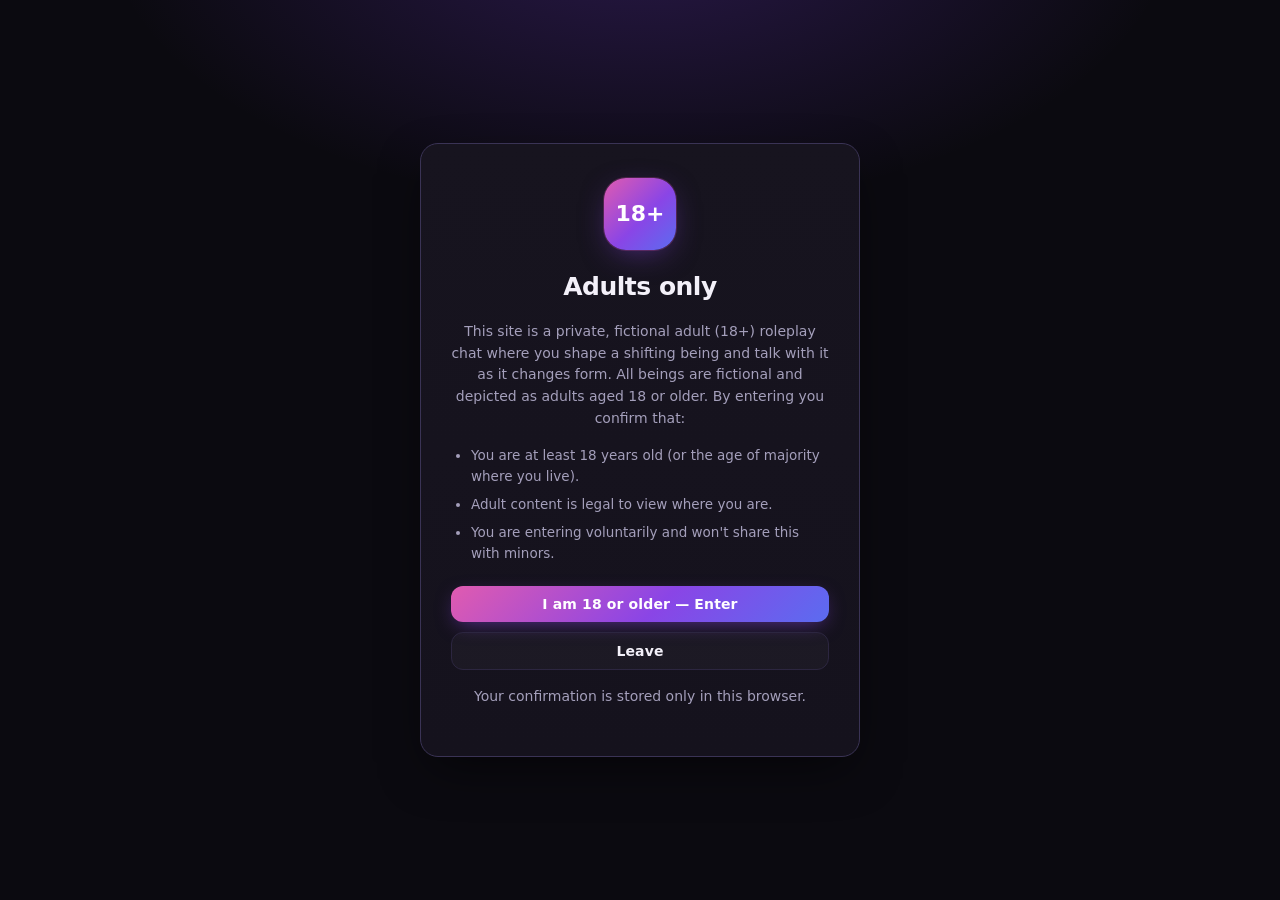
==== commit b9d29b04: "Include the actual rebuild content (previous commit only had deletions) The prior commit's git add -" ====
--- a/index.html
+++ b/index.html
@@ -4,7 +4,7 @@
   <meta charset="UTF-8" />
   <meta name="viewport" content="width=device-width, initial-scale=1.0" />
   <meta name="robots" content="noindex, nofollow" />
-  <title>Roleplay Chat</title>
+  <title>Shapeshift</title>
   <link rel="stylesheet" href="css/style.css" />
 </head>
 <body>
@@ -14,9 +14,10 @@
     <div class="age-gate__box">
       <div class="age-gate__badge">18+</div>
       <h1>Adults only</h1>
-      <p>This site contains fictional adult (18+) roleplay and sexually explicit
-         content. All characters are fictional and depicted as adults aged 18 or
-         older. By entering you confirm that:</p>
+      <p>This site is a private, fictional adult (18+) roleplay chat where you
+         shape a shifting being and talk with it as it changes form. All
+         beings are fictional and depicted as adults aged 18 or older. By
+         entering you confirm that:</p>
       <ul>
         <li>You are at least 18 years old (or the age of majority where you live).</li>
         <li>Adult content is legal to view where you are.</li>
@@ -36,15 +37,13 @@
     <!-- Sidebar -->
     <aside class="sidebar" id="sidebar">
       <div class="sidebar__head">
-        <span class="brand">Roleplay</span>
+        <span class="brand">Shapeshift</span>
         <button class="icon-btn" id="sidebar-close" title="Close">&times;</button>
       </div>
 
-      <button class="btn btn--primary btn--block" id="new-character-btn">+ New character</button>
-      <button class="btn btn--ghost btn--block" id="browse-btn" style="margin-top:8px">✨ Browse premade</button>
-      <button class="btn btn--ghost btn--block" id="import-btn" style="margin-top:8px">⬇ Import card</button>
-
-      <div class="sidebar__section-label">Characters</div>
+      <button class="btn btn--primary btn--block" id="new-shapeshifter-btn">🌀 New shapeshifter</button>
+
+      <div class="sidebar__section-label">Your beings</div>
       <div id="character-list" class="char-list"></div>
 
       <div class="sidebar__foot">
@@ -56,22 +55,24 @@
     <main class="main">
       <header class="topbar">
         <button class="icon-btn" id="sidebar-open" title="Menu">☰</button>
-        <div class="topbar__title" id="topbar-title">Select a character</div>
+        <div class="topbar__title" id="topbar-title">Select a being</div>
         <div class="topbar__actions">
-          <button class="icon-btn" id="chats-btn" title="All chats with this character" hidden>💬</button>
+          <button class="icon-btn" id="chats-btn" title="All chats with this being" hidden>💬</button>
           <button class="icon-btn" id="memory-btn" title="What they remember" hidden>🧠</button>
+          <button class="icon-btn" id="shift-btn" title="Shift into another form" hidden>🌀</button>
           <button class="icon-btn" id="new-chat-btn" title="New scene (keeps memory)" hidden>New</button>
-          <button class="icon-btn" id="edit-char-btn" title="Edit character" hidden>Edit</button>
+          <button class="icon-btn" id="edit-char-btn" title="Edit being" hidden>Edit</button>
         </div>
       </header>
 
       <!-- Empty / welcome state -->
       <section id="welcome" class="welcome">
         <div class="welcome__inner">
-          <h2>Your private roleplay space</h2>
-          <p>Create a character to begin, or pick one from the left.</p>
-          <button class="btn btn--primary" id="welcome-new-btn">+ Create your first character</button>
-          <button class="btn btn--ghost" id="welcome-browse-btn" style="margin-left:8px">✨ Browse premade</button>
+          <h2>Shape a being. Watch it change.</h2>
+          <p>Give it a name and an essence, pick the shape it wears first, then
+             talk. It stays the same self underneath every form it takes —
+             and remembers you across every shift.</p>
+          <button class="btn btn--primary" id="welcome-new-btn">🌀 Shape your first being</button>
           <p class="welcome__hint" id="welcome-key-hint" hidden>
             ⚠ You haven't added your free AI key yet.
             <button class="linkbtn" id="welcome-open-settings">Add it in Settings →</button>
@@ -84,9 +85,9 @@
         <div id="messages" class="messages"></div>
         <form id="composer" class="composer">
           <textarea id="composer-input" class="composer__input" rows="1"
-                    placeholder="Message, *action*, /image …, /remember …, /continue"></textarea>
+                    placeholder="Message, *action*, /image …, /shift …, /remember …, /continue"></textarea>
           <button type="button" class="btn btn--ghost composer__send" id="image-btn"
-                  title="Generate image (uses typed text, or a picture of the character)">🎨</button>
+                  title="Generate image (uses typed text, or the being's current form)">🎨</button>
           <button type="submit" class="btn btn--primary composer__send" id="send-btn">Send</button>
         </form>
         <div class="composer__row">
@@ -97,96 +98,84 @@
     </main>
   </div>
 
-  <!-- ============ CHARACTER EDITOR MODAL ============ -->
-  <div id="char-modal" class="modal" hidden>
-    <div class="modal__box">
-      <div class="modal__head">
-        <h2 id="char-modal-title">New character</h2>
-        <button class="icon-btn" id="char-modal-close">&times;</button>
-      </div>
-      <div class="modal__body">
-        <div class="cf-avatar">
-          <div class="cf-avatar__frame"><img id="cf-avatar-img" class="cf-avatar__img" alt="avatar" /></div>
-          <button type="button" class="btn btn--ghost" id="cf-reroll">🎲 Reroll avatar</button>
-        </div>
-        <label>Name
-          <input type="text" id="cf-name" placeholder="e.g. Aria" maxlength="60" />
-        </label>
-        <label>Age <span class="hint">(must be 18+)</span>
-          <input type="number" id="cf-age" min="18" max="999" value="21" />
-        </label>
-        <label>Short description / appearance
-          <textarea id="cf-appearance" rows="2" placeholder="Looks, vibe, style…"></textarea>
-        </label>
-        <label>Personality
-          <textarea id="cf-personality" rows="3" placeholder="Traits, likes, quirks, how they speak…"></textarea>
-        </label>
-        <label>Scenario / setting
-          <textarea id="cf-scenario" rows="3" placeholder="Where you are, your relationship, what's happening…"></textarea>
-        </label>
-        <label>First message (greeting)
-          <textarea id="cf-greeting" rows="3" placeholder="What the character says first…"></textarea>
+  <!-- ============ SHAPE / EDIT A BEING (one modal, two modes) ============ -->
+  <div id="ss-modal" class="modal" hidden>
+    <div class="modal__box modal__box--wide">
+      <div class="modal__head">
+        <h2 id="ss-modal-title">Shape a new being</h2>
+        <button class="icon-btn" id="ss-close">&times;</button>
+      </div>
+      <div class="modal__body">
+        <p class="hint" style="margin:0 0 16px">
+          Everything here is fictional. Choose the shape it wears first — you'll
+          be able to make it wear others later, mid-conversation, with the 🌀
+          Shift button in chat.
+        </p>
+
+        <div id="ss-form-section">
+          <label style="margin-bottom:8px">Quick start <span class="hint">(a fully written being — still yours to edit before creating)</span></label>
+          <div id="ss-starter-row" class="form-grid" style="margin-bottom:18px"></div>
+
+          <label style="margin-bottom:8px">…or build entirely your own — choose a starting form</label>
+          <div id="ss-form-grid"></div>
+        </div>
+
+        <label style="margin-top:18px">Working title
+          <input type="text" id="ss-title" placeholder="What you'll call them" maxlength="60" />
+        </label>
+
+        <label>Essence / starting signal
+          <textarea id="ss-essence" rows="3" placeholder="Who they are underneath every shape — personality, voice, what they want…"></textarea>
+        </label>
+
+        <div class="boundary-note">
+          <strong>A clear boundary:</strong> every form is an original fictional
+          adult (18+) being. It will never impersonate a real, identifiable person.
+        </div>
+
+        <label style="margin-top:16px">Age <span class="hint">(the being's default age, 18+)</span>
+          <input type="number" id="ss-age" min="18" max="999" value="21" />
+        </label>
+        <label>Scenario / setting <span class="hint">(optional)</span>
+          <textarea id="ss-scenario" rows="2" placeholder="Where you meet, your relationship, what's happening…"></textarea>
+        </label>
+        <label>How free is their shifting?
+          <select id="ss-freedom">
+            <option value="invited">Only when I ask or the scene calls for it</option>
+            <option value="free">Whenever the moment or their mood calls for it</option>
+          </select>
         </label>
         <label>Tags <span class="hint">(comma separated)</span>
-          <input type="text" id="cf-tags" placeholder="e.g. romance, fantasy" />
-        </label>
-      </div>
-      <div class="modal__foot">
-        <button class="btn btn--danger" id="cf-delete" hidden>Delete</button>
+          <input type="text" id="ss-tags" placeholder="e.g. fantasy, playful" />
+        </label>
+      </div>
+      <div class="modal__foot">
+        <button class="btn btn--danger" id="ss-delete" hidden>Delete</button>
         <div class="spacer"></div>
-        <button class="btn btn--ghost" id="cf-cancel">Cancel</button>
-        <button class="btn btn--primary" id="cf-save">Save</button>
-      </div>
-    </div>
-  </div>
-
-  <!-- ============ GALLERY MODAL ============ -->
-  <div id="gallery-modal" class="modal" hidden>
+        <button class="btn btn--ghost" id="ss-cancel">Cancel</button>
+        <button class="btn btn--primary" id="ss-create">Create</button>
+      </div>
+    </div>
+  </div>
+
+  <!-- ============ IN-CHAT SHIFT MODAL ============ -->
+  <div id="shift-modal" class="modal" hidden>
     <div class="modal__box modal__box--wide">
       <div class="modal__head">
-        <h2>Browse premade characters</h2>
-        <button class="icon-btn" id="gallery-close">&times;</button>
-      </div>
-      <div class="gallery__controls">
-        <input type="text" id="gallery-search" placeholder="Search by name, trait, scenario…" />
-        <div id="gallery-tags" class="chips"></div>
-      </div>
-      <div class="modal__body">
-        <p class="hint" style="margin:-4px 0 12px">
-          All characters are original fictional adults (18+). Pick one to copy into
-          your list — you can edit everything before saving. Avatars are generated
-          on first view, so they may take a moment to appear.
+        <h2 id="shift-modal-title">Shift into…</h2>
+        <button class="icon-btn" id="shift-close">&times;</button>
+      </div>
+      <div class="modal__body">
+        <p class="hint" style="margin:0 0 16px">
+          Picking a form narrates the transformation in the chat and continues
+          the scene from there. Forms this being has already worn with you are
+          shown first.
         </p>
-        <div id="gallery-grid" class="gallery__grid"></div>
-      </div>
-    </div>
-  </div>
-
-  <!-- ============ IMPORT MODAL ============ -->
-  <div id="import-modal" class="modal" hidden>
-    <div class="modal__box">
-      <div class="modal__head">
-        <h2>Import a character card</h2>
-        <button class="icon-btn" id="import-close">&times;</button>
-      </div>
-      <div class="modal__body">
-        <p class="hint" style="margin-top:0">
-          Bring in characters from Chub / CharacterHub, JanitorAI, SpicyChat,
-          SillyTavern, TavernAI and similar sites. On the site, use its
-          <b>Export</b> / <b>Download</b> button to get the character's
-          <b>PNG card</b> or <b>JSON</b>, then drop it here. All imports are
-          treated as fictional adults (18+).
-        </p>
-        <div id="import-drop" class="dropzone">
-          <div>📥 Drop a <b>.png</b> card or <b>.json</b> here</div>
-          <div class="hint">or</div>
-          <label class="btn btn--ghost" for="import-file">Choose a file</label>
-          <input type="file" id="import-file" accept=".png,.json,image/png,application/json" hidden />
-        </div>
-        <label style="margin-top:16px">…or paste character JSON
-          <textarea id="import-paste" rows="5" placeholder='{ "name": "...", "description": "...", "first_mes": "..." }'></textarea>
-        </label>
-        <button class="btn btn--primary btn--block" id="import-paste-btn">Import pasted JSON</button>
+        <div id="shift-form-grid"></div>
+      </div>
+      <div class="modal__foot">
+        <div class="spacer"></div>
+        <button class="btn btn--ghost" id="shift-cancel">Cancel</button>
       </div>
     </div>
   </div>
@@ -199,8 +188,8 @@
         <button class="icon-btn" id="sessions-close">&times;</button>
       </div>
       <div class="modal__body">
-        <p class="hint" style="margin-top:0">Keep several separate scenes with the same character.
-          Each has its own messages, and they remember you in all of them.</p>
+        <p class="hint" style="margin-top:0">Keep several separate scenes with the same being.
+          Each has its own messages, and it remembers you — and every form it's worn — in all of them.</p>
         <div id="sessions-list" class="slist"></div>
       </div>
       <div class="modal__foot">
@@ -217,8 +206,8 @@
         <button class="icon-btn" id="memory-close">&times;</button>
       </div>
       <div class="modal__body">
-        <p class="hint" style="margin-top:0">This is what the character carries into every new chat.
-          Edit it freely — anything you write here they will treat as true.</p>
+        <p class="hint" style="margin-top:0">This is what the being carries into every new chat and every new form.
+          Edit it freely — anything you write here it will treat as true.</p>
         <label>Story so far <span class="hint">(auto-written every few turns)</span>
           <textarea id="memory-summary" rows="6" placeholder="Nothing remembered yet…"></textarea>
         </label>
@@ -274,14 +263,14 @@
 
         <hr />
         <div class="setup-guide">
-          <strong>🧑 Your persona</strong> — tell characters who <em>you</em> are.
-          They'll use this in every chat.
+          <strong>🧑 Your persona</strong> — tell your beings who <em>you</em> are.
+          They'll use this in every chat, in every form.
         </div>
         <label class="chk">
           <input type="checkbox" id="set-persona-on" /> Use my persona
         </label>
         <label>Your name
-          <input type="text" id="set-persona-name" placeholder="What characters call you" />
+          <input type="text" id="set-persona-name" placeholder="What they call you" />
         </label>
         <label>About you
           <textarea id="set-persona-desc" rows="3" placeholder="Age, appearance, personality, what you like — whatever you want them to know."></textarea>
@@ -371,31 +360,15 @@
   <div id="toast" class="toast" hidden></div>
 
   <script src="js/config.js"></script>
-  <script src="js/presets.js"></script>
-  <script src="js/uncensored-ais.js"></script>
-  <script src="js/spicy-females.js"></script>
-  <script src="js/pack-romance.js"></script>
-  <script src="js/pack-femdom.js"></script>
-  <script src="js/pack-fantasy.js"></script>
-  <script src="js/pack-supernatural.js"></script>
-  <script src="js/pack-scifi.js"></script>
-  <script src="js/pack-slice.js"></script>
-  <script src="js/pack-playful.js"></script>
-  <script src="js/pack-mature.js"></script>
-  <script src="js/pack-monster.js"></script>
-  <script src="js/pack-office.js"></script>
-  <script src="js/pack-groups.js"></script>
-  <script src="js/pack-extra.js"></script>
   <script src="js/storage.js"></script>
   <script src="js/agegate.js"></script>
   <script src="js/api.js"></script>
   <script src="js/image.js"></script>
   <script src="js/tts.js"></script>
+  <script src="js/starters.js"></script>
+  <script src="js/shapeshifter.js"></script>
   <script src="js/memory.js"></script>
   <script src="js/memoryui.js"></script>
-  <script src="js/characters.js"></script>
-  <script src="js/gallery.js"></script>
-  <script src="js/importer.js"></script>
   <script src="js/sessions.js"></script>
   <script src="js/chat.js"></script>
   <script src="js/app.js"></script>
--- a/css/style.css
+++ b/css/style.css
@@ -1,7 +1,5 @@
 /* ============================================================
-   Roleplay Chat — v2 UI
-   Polished, modern dark theme. Class names preserved so the
-   existing JS keeps working; this is a visual overhaul.
+   Shapeshift — dark, modern theme for the shapeshifter chat app.
    ============================================================ */
 
 :root {
@@ -284,30 +282,6 @@
 .chk { display: flex !important; align-items: center; gap: 11px; color: var(--text) !important; font-weight: 600; cursor: pointer; padding: 4px 0; }
 .chk input { width: auto !important; margin: 0 !important; accent-color: var(--accent); width: 18px !important; height: 18px; }
 
-.dropzone {
-  border: 2px dashed var(--border-2); border-radius: var(--radius); padding: 30px 16px; text-align: center;
-  display: flex; flex-direction: column; align-items: center; gap: 10px; color: var(--text-dim);
-  transition: border-color .15s, background .15s;
-}
-.dropzone.is-drag { border-color: var(--accent); background: var(--accent-soft); }
-
-/* ---------- Character editor avatar ---------- */
-.cf-avatar { display: flex; flex-direction: column; align-items: center; gap: 12px; margin-bottom: 20px; }
-.cf-avatar__frame {
-  width: 116px; height: 116px; border-radius: 26px; overflow: hidden;
-  border: 2px solid var(--border-2); background: var(--bg-3); flex-shrink: 0; box-shadow: var(--shadow-sm);
-}
-.cf-avatar__img { width: 100%; height: 100%; object-fit: cover; }
-
-/* ---------- Gallery ---------- */
-.gallery__controls { padding: 16px 20px 4px; }
-#gallery-search {
-  width: 100%; background: var(--bg-1); border: 1px solid var(--border-2);
-  color: var(--text); border-radius: 12px; padding: 12px 15px 12px 40px; font: inherit;
-  background-image: url("data:image/svg+xml,%3Csvg xmlns='http://www.w3.org/2000/svg' width='16' height='16' fill='none' stroke='%23726c88' stroke-width='2' viewBox='0 0 24 24'%3E%3Ccircle cx='11' cy='11' r='7'/%3E%3Cpath d='m21 21-4.3-4.3'/%3E%3C/svg%3E");
-  background-repeat: no-repeat; background-position: 14px center;
-}
-#gallery-search:focus { outline: none; border-color: var(--accent); box-shadow: 0 0 0 3px var(--accent-soft); }
 .chips { display: flex; flex-wrap: wrap; gap: 8px; margin-top: 13px; }
 .chip {
   background: var(--bg-3); border: 1px solid var(--border); color: var(--text-dim);
@@ -317,36 +291,52 @@
 .chip:hover { color: var(--text); border-color: var(--border-2); }
 .chip.is-active { background: var(--accent-grad); border-color: transparent; color: #fff; box-shadow: 0 4px 14px -4px rgba(138,69,230,.6); }
 
-.gallery__grid { display: grid; grid-template-columns: repeat(auto-fill, minmax(172px, 1fr)); gap: 16px; }
-.gallery__rows { display: flex; flex-direction: column; gap: 26px; }
-.grow__title { font-weight: 800; font-size: 16px; margin: 0 0 12px; letter-spacing: -.01em; }
-.grow__track { display: flex; gap: 14px; overflow-x: auto; padding: 2px 2px 10px; scroll-snap-type: x proximity; }
-.gcard--row { width: 172px; flex: 0 0 172px; scroll-snap-align: start; }
-
-.gcard {
-  background: var(--bg-2); border: 1px solid var(--border); border-radius: var(--radius);
-  overflow: hidden; display: flex; flex-direction: column;
-  transition: transform .16s ease, border-color .16s ease, box-shadow .16s ease;
-}
-.gcard:hover { transform: translateY(-4px); border-color: var(--border-2); box-shadow: var(--shadow); }
-.gcard__imgwrap {
-  position: relative; width: 100%; aspect-ratio: 3/4;
-  display: grid; place-items: center;
-  background: var(--accent-grad); color: #fff; font-weight: 800; font-size: 34px;
-}
-.gcard__imgwrap::after {
-  content: ""; position: absolute; inset: 0; pointer-events: none;
-  background: linear-gradient(180deg, transparent 55%, rgba(11,10,16,.55) 100%);
-}
-.gcard__img { position: absolute; inset: 0; width: 100%; height: 100%; object-fit: cover; opacity: 0; transition: opacity .35s ease; }
-.gcard__imgwrap.is-loaded .gcard__img { opacity: 1; }
-.gcard__body { padding: 12px 13px 6px; flex: 1; }
-.gcard__name { font-weight: 700; font-size: 15px; letter-spacing: -.01em; }
-.gcard__meta { font-size: 11.5px; color: var(--text-mute); text-transform: capitalize; margin: 2px 0 7px; }
-.gcard__desc { font-size: 12.5px; color: var(--text-dim); line-height: 1.45;
-  display: -webkit-box; -webkit-line-clamp: 3; -webkit-box-orient: vertical; overflow: hidden; }
-.gcard__tags { font-size: 11px; color: var(--accent); margin-top: 9px; text-transform: capitalize; font-weight: 600; opacity: .9; }
-.gcard .btn { margin: 8px 11px 11px; font-size: 13px; padding: 9px; }
+/* ---------- Shapeshifter: form picker ---------- */
+.form-tabs { margin-bottom: 16px; }
+.form-grid {
+  display: grid; grid-template-columns: repeat(auto-fill, minmax(220px, 1fr)); gap: 10px;
+  max-height: 46vh; overflow-y: auto; padding: 2px;
+}
+.form-card {
+  display: flex; align-items: center; gap: 12px; padding: 11px 12px;
+  background: var(--bg-1); border: 1px solid var(--border); border-radius: var(--radius-sm);
+  cursor: pointer; transition: border-color .14s ease, background .14s ease, transform .1s ease;
+}
+.form-card:hover { border-color: var(--border-2); transform: translateY(-1px); }
+.form-card.is-selected { border-color: var(--accent); background: var(--accent-soft); box-shadow: var(--glow); }
+.form-card__icon {
+  width: 42px; height: 42px; border-radius: 13px; flex-shrink: 0;
+  display: grid; place-items: center; color: #fff; font-size: 17px; box-shadow: var(--shadow-sm);
+}
+.form-card__icon--creature  { background: linear-gradient(135deg, #46d19e, #2f8f6f); }
+.form-card__icon--abstract  { background: linear-gradient(135deg, #8a45e6, #4a2f8f); }
+.form-card__icon--person    { background: linear-gradient(135deg, #4f8cff, #2f5fcf); }
+.form-card__icon--elemental { background: linear-gradient(135deg, #ff8a4c, #d24b4b); }
+.form-card__icon--mythic    { background: var(--accent-grad); }
+.form-card__icon--custom    { background: var(--bg-4); color: var(--text-dim); }
+.form-card__body { flex: 1; min-width: 0; }
+.form-card__name { font-weight: 700; font-size: 14px; overflow: hidden; text-overflow: ellipsis; white-space: nowrap; }
+.form-card__cat  { font-size: 10.5px; color: var(--text-mute); letter-spacing: .08em; margin-top: 2px; font-weight: 700; }
+.form-card__dot {
+  width: 9px; height: 9px; border-radius: 50%; flex-shrink: 0; border: 2px solid var(--border-2); background: transparent;
+}
+.form-card.is-selected .form-card__dot { background: var(--accent); border-color: var(--accent); }
+.form-card--custom { border-style: dashed; }
+
+.boundary-note {
+  background: var(--bg-1); border: 1px solid var(--border); border-radius: var(--radius-sm);
+  padding: 13px 15px; margin-top: 16px; font-size: 13px; color: var(--text-dim); line-height: 1.5;
+}
+.boundary-note strong { color: var(--text); }
+
+/* Transformation divider in chat */
+.msgwrap--shift { align-items: center; margin: 10px 0; }
+.shift-divider {
+  display: inline-flex; align-items: center; gap: 6px;
+  background: var(--accent-soft); border: 1px solid rgba(210,75,166,.3); color: var(--accent);
+  font-size: 12.5px; font-weight: 700; letter-spacing: .01em;
+  padding: 7px 16px; border-radius: 30px;
+}
 
 /* ---------- Chat sessions list ---------- */
 .slist { display: flex; flex-direction: column; gap: 9px; }
@@ -385,12 +375,9 @@
   }
   .sidebar.is-open::after { opacity: 1; pointer-events: auto; }
   #sidebar-close, #sidebar-open { display: block; }
-  .gallery__grid { grid-template-columns: repeat(auto-fill, minmax(140px, 1fr)); gap: 12px; }
-  .gcard__name { font-size: 14px; }
   .welcome__inner h2 { font-size: 23px; }
 }
 @media (max-width: 480px) {
-  .gallery__grid { grid-template-columns: 1fr 1fr; gap: 10px; }
   .modal { padding: 10px; }
   .modal__body { padding: 16px; }
 }
